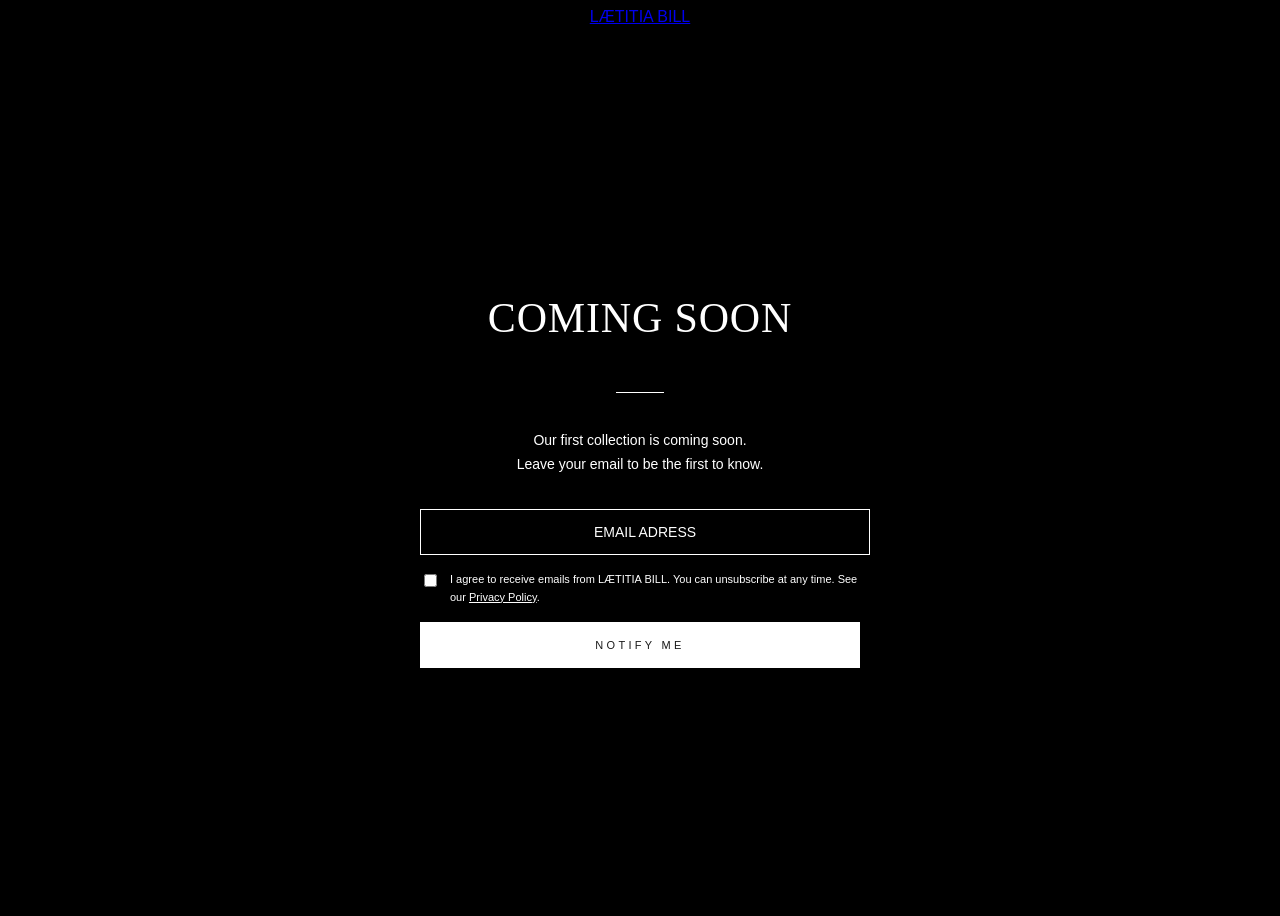
==== coming-soon.html @ dc883d14 "Add files via upload" ====
<!DOCTYPE html>
<html lang="en">
<head>
    <meta charset="UTF-8">
    <meta name="viewport" content="width=device-width, initial-scale=1.0">
    <title>LÆTITIA BILL | Coming Soon</title>
    <meta name="description" content="LÆTITIA BILL Collection 01. Luxury, made gentle. Join the list to be the first to know.">
    <link rel="preconnect" href="https://fonts.googleapis.com">
    <link rel="preconnect" href="https://fonts.gstatic.com" crossorigin>
    <link rel="stylesheet" href="style.css">
    <script src="cart-count.js" defer></script>
    <style>
        body {
            min-height: 100vh;
            display: flex;
            flex-direction: column;
            align-items: center;
            position: relative;
            isolation: isolate;
            background: #000;
            color: #fff;
            font-family: "Montserrat", Arial, Helvetica, sans-serif;
            font-weight: 300;
            text-align: center;
            padding: 0;
        }

        body::before {
            content: "";
            position: fixed;
            inset: -3px;
            z-index: -1;
            background: linear-gradient(rgba(0, 0, 0, 0.32), rgba(0, 0, 0, 0.32)), url("Coming_Soon_P.jpg") center / cover no-repeat;
            filter: blur(2px);
        }

        .site-header {
            background: transparent;
            backdrop-filter: none;
            border-bottom: none;
        }

        main {
            flex: 1;
            display: flex;
            flex-direction: column;
            justify-content: center;
            max-width: 440px;
            width: 100%;
            padding: 48px 24px;
        }

        h1 {
            font-family: "Bodoni Moda", Georgia, "Times New Roman", serif;
            font-size: clamp(26px, 6vw, 42px);
            font-weight: 400;
            letter-spacing: 0.02em;
            line-height: 1.15;
            white-space: nowrap;
        }

        h1.success-heading {
            font-family: "Bodoni Moda", Georgia, "Times New Roman", serif;
            font-weight: 300;
            letter-spacing: 0.12em;
        }

        .divider {
            width: 48px;
            height: 1px;
            margin: 22px auto;
            background: #fff;
        }

        .lead {
            font-size: 14px;
            line-height: 1.7;
            margin-bottom: 32px;
        }

        .success-message {
            margin-top: 22px;
            font-size: 14px;
            line-height: 1.7;
        }

        .back-link {
            display: inline-flex;
            align-items: center;
            gap: 9px;
            align-self: center;
            margin-top: 30px;
            color: inherit;
            font-size: 10px;
            letter-spacing: 0.2em;
            text-decoration: none;
        }

        .back-link span {
            font-size: 16px;
            line-height: 1;
            transition: transform 0.2s ease;
        }

        .back-link:hover span,
        .back-link:focus-visible span { transform: translateX(-3px); }
        .success-message[hidden],
        .back-link[hidden] { display: none; }

        @keyframes success-fade-in {
            from { opacity: 0; transform: translateY(8px); }
            to { opacity: 1; transform: translateY(0); }
        }

        main.success-state > h1,
        main.success-state > .divider,
        main.success-state > .success-message,
        main.success-state > .back-link {
            animation: success-fade-in 700ms ease-out both;
        }

        main.success-state > .divider { animation-delay: 100ms; }
        main.success-state > .success-message { animation-delay: 200ms; }
        main.success-state > .back-link { animation-delay: 300ms; }

        main.returning-state > h1,
        main.returning-state > .divider,
        main.returning-state > .lead,
        main.returning-state > form {
            animation: success-fade-in 700ms ease-out both;
        }

        main.returning-state > .divider { animation-delay: 100ms; }
        main.returning-state > .lead { animation-delay: 200ms; }
        main.returning-state > form { animation-delay: 300ms; }

        @media (prefers-reduced-motion: reduce) {
            main.success-state > h1,
            main.success-state > .divider,
            main.success-state > .success-message,
            main.success-state > .back-link,
            main.returning-state > h1,
            main.returning-state > .divider,
            main.returning-state > .lead,
            main.returning-state > form {
                animation: none;
            }
        }

        form { display: flex; flex-direction: column; gap: 16px; }
        form[hidden] { display: none; }

        .field-error {
            color: #c084ff;
            font-size: 12px;
            line-height: 1.5;
            text-align: left;
        }

        .field-error[hidden] { display: none; }

        input[type="email"] {
            width: 100%;
            padding: 14px 4px;
            border: 1px solid #fff;
            background: transparent;
            color: #fff;
            font: inherit;
            font-size: 14px;
            text-align: center;
            outline: none;
        }

        input[type="email"]::placeholder { color: #fff; opacity: 1; }
        input[type="email"]:focus-visible { border-width: 2px; }
        input[aria-invalid="true"] { border-color: #a855f7; }

        button {
            padding: 16px;
            border: 1px solid #fff;
            background: #fff;
            color: #1a1a1a;
            font: inherit;
            font-size: 11px;
            letter-spacing: 0.3em;
            cursor: pointer;
            transition: opacity 0.3s;
        }

        button:hover, button:focus-visible { opacity: 0.82; }

        .consent {
            display: flex;
            gap: 10px;
            align-items: flex-start;
            font-size: 11px;
            line-height: 1.6;
            text-align: left;
        }

        .consent input { margin-top: 3px; }
        .consent a { color: inherit; }

        @media (max-width: 700px) {
            main { padding: 36px 24px; }
        }
    </style>
</head>

<body>

    <header class="header site-header">
        <a href="index.html" class="logo">LÆTITIA BILL</a>
    </header>

    <main>
        <h1>COMING SOON</h1>
        <div class="divider" aria-hidden="true"></div>
        <p class="lead">Our first collection is coming soon.<br>Leave your email to be the first to know.</p>
        <p class="success-message" role="status" aria-live="polite" hidden>You're on the list. We'll be in touch as soon as our debut collection launches.</p>
        <a class="back-link" href="#email-input" hidden><span aria-hidden="true">←</span> BACK</a>

        <form action="HIER-MAILERLITE-URL" method="post" novalidate>
            <input id="email-input" type="email" name="fields[email]" placeholder="EMAIL ADRESS" aria-label="Email address" aria-describedby="email-error" required>
            <p class="field-error" id="email-error" role="alert" hidden></p>

            <label class="consent">
                <input type="checkbox" aria-describedby="consent-error" required>
                <span>I agree to receive emails from LÆTITIA BILL. You can unsubscribe at any time. See our <a href="legal.html#privacy">Privacy Policy</a>.</span>
            </label>
            <p class="field-error" id="consent-error" role="alert" hidden></p>

            <button type="submit">NOTIFY ME</button>
        </form>
    </main>

    <script>
        const subscribeForm = document.querySelector("form");
        const heading = document.querySelector("main h1");
        const lead = document.querySelector(".lead");
        const successMessage = document.querySelector(".success-message");
        const backLink = document.querySelector(".back-link");
        const emailInput = subscribeForm.querySelector('input[type="email"]');
        const consentInput = subscribeForm.querySelector('input[type="checkbox"]');
        const emailError = document.querySelector("#email-error");
        const consentError = document.querySelector("#consent-error");
        const main = subscribeForm.closest("main");

        const clearError = (input, message) => {
            input.removeAttribute("aria-invalid");
            message.hidden = true;
            message.textContent = "";
        };

        emailInput.addEventListener("input", () => clearError(emailInput, emailError));
        consentInput.addEventListener("change", () => clearError(consentInput, consentError));

        backLink.addEventListener("click", (event) => {
            event.preventDefault();
            main.classList.remove("success-state");
            heading.textContent = "COMING SOON";
            heading.classList.remove("success-heading");
            lead.hidden = false;
            successMessage.hidden = true;
            backLink.hidden = true;
            subscribeForm.hidden = false;
            emailInput.value = "";
            consentInput.checked = false;
            clearError(emailInput, emailError);
            clearError(consentInput, consentError);
            if (!window.matchMedia("(prefers-reduced-motion: reduce)").matches) {
                main.classList.add("returning-state");
                subscribeForm.addEventListener("animationend", (event) => {
                    if (event.animationName === "success-fade-in") {
                        main.classList.remove("returning-state");
                    }
                }, { once: true });
            }
            emailInput.focus();
        });

        subscribeForm.addEventListener("submit", (event) => {
            event.preventDefault();
            const emailIsValid = emailInput.validity.valid;
            const consentIsChecked = consentInput.checked;

            clearError(emailInput, emailError);
            clearError(consentInput, consentError);

            if (!emailIsValid) {
                emailInput.setAttribute("aria-invalid", "true");
                emailError.textContent = emailInput.validity.valueMissing
                    ? "Please enter your email address."
                    : "Please enter a valid email address.";
                emailError.hidden = false;
            }

            if (!consentIsChecked) {
                consentInput.setAttribute("aria-invalid", "true");
                consentError.textContent = "Please agree to receive emails to continue.";
                consentError.hidden = false;
            }

            if (!emailIsValid || !consentIsChecked) {
                (emailIsValid ? consentInput : emailInput).focus();
                return;
            }

            subscribeForm.hidden = true;
            main.classList.add("success-state");
            heading.textContent = "THANK YOU";
            heading.classList.add("success-heading");
            lead.hidden = true;
            successMessage.hidden = false;
            backLink.hidden = false;
        });
    </script>

</body>
</html>
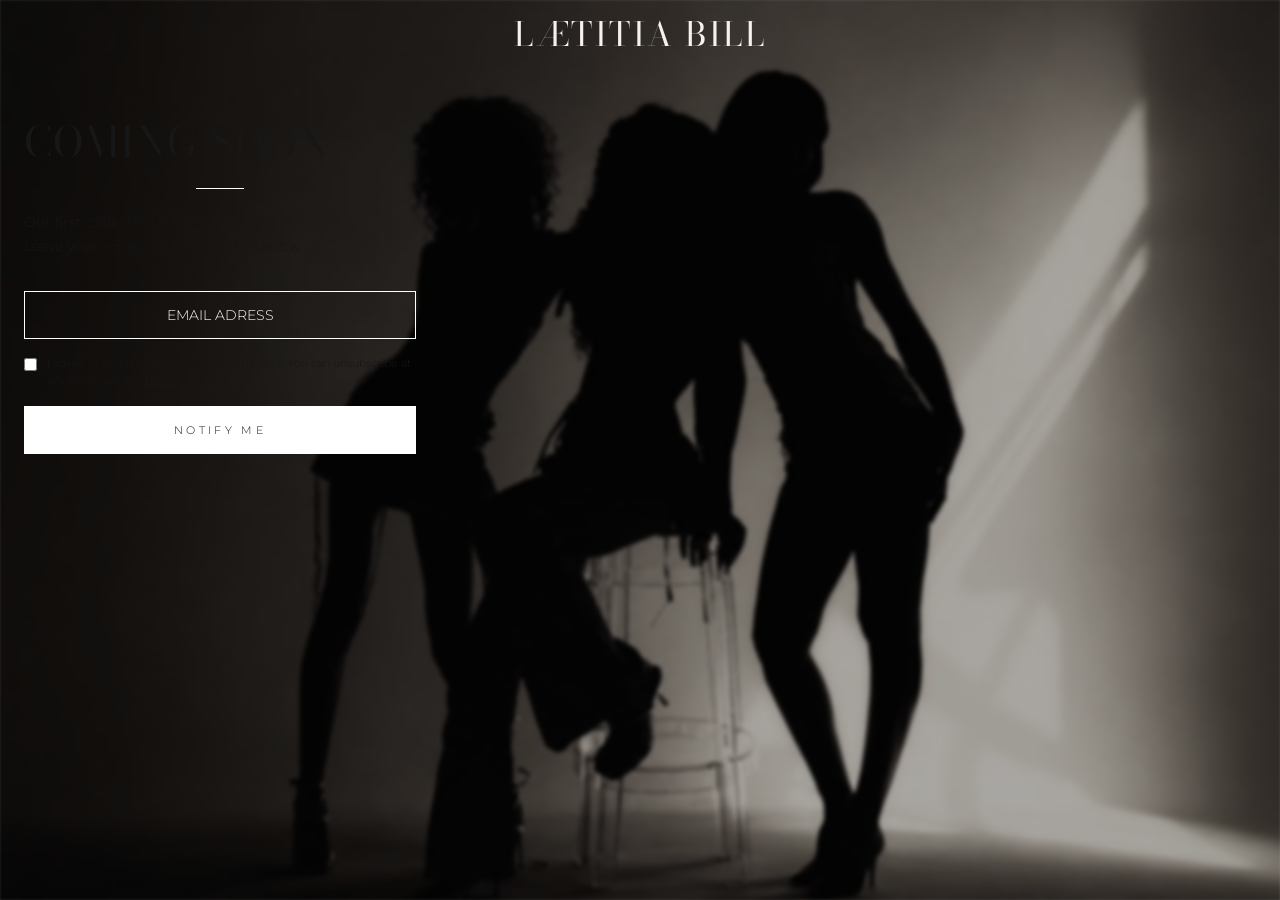
==== commit 2a4b9cae: "Update coming-soon.html with new script and styles (KLAVIYO)" ====
--- a/coming-soon.html
+++ b/coming-soon.html
@@ -10,6 +10,10 @@
     <link rel="stylesheet" href="style.css">
     <script src="cart-count.js" defer></script>
     <style>
+        <script async type='text/javascript' src='https://static.klaviyo.com/onsite/js/UHBxr9/klaviyo.js?company_id=UHBxr9'></script>
+<script type="text/javascript">
+//Initialize Klaviyo object on page load
+!function(){if(!window.klaviyo){window._klOnsite=window._klOnsite||[];try{window.klaviyo=new Proxy({},{get:function(n,i){return"push"===i?function(){var n;(n=window._klOnsite).push.apply(n,arguments)}:function(){for(var n=arguments.length,o=new Array(n),w=0;w<n;w++)o[w]=arguments[w];var t="function"==typeof o[o.length-1]?o.pop():void 0,e=new Promise((function(n){window._klOnsite.push([i].concat(o,[function(i){t&&t(i),n(i)}]))}));return e}}})}catch(n){window.klaviyo=window.klaviyo||[],window.klaviyo.push=function(){var n;(n=window._klOnsite).push.apply(n,arguments)}}}}(); </script>
         body {
             min-height: 100vh;
             display: flex;
--- a/style.css
+++ b/style.css
@@ -0,0 +1,5850 @@
+@import url('https://fonts.googleapis.com/css2?family=Bodoni+Moda:opsz,wght@6..96,400;6..96,500;6..96,600;6..96,700&family=Cormorant+Garamond:wght@400;500;600;700&family=Montserrat:wght@300;400;500;600;700&display=swap');
+
+/* =========================
+   LÆTITIA BILL
+   MAIN STYLES
+========================= */
+
+* {
+    margin: 0;
+    padding: 0;
+    box-sizing: border-box;
+}
+
+html {
+    scroll-behavior: smooth;
+}
+
+@keyframes site-navigation-enter {
+    from { opacity: 0.55; }
+    to { opacity: 1; }
+}
+
+body.site-navigation-enter > main {
+    animation: site-navigation-enter 500ms ease-out both;
+}
+
+@media (prefers-reduced-motion: reduce) {
+    body.site-navigation-enter > main {
+        animation-duration: 1ms;
+    }
+}
+
+body {
+    background: #ffffff;
+    color: #171717;
+    font-family: "Montserrat", Arial, Helvetica, sans-serif;
+    font-weight: 300;
+}
+
+.cookie-consent {
+    position: fixed;
+    z-index: 100;
+    left: 50%;
+    bottom: 24px;
+    display: flex;
+    align-items: center;
+    justify-content: space-between;
+    gap: 28px;
+    width: min(620px, calc(100% - 48px));
+    padding: 20px 22px;
+    border: 1px solid rgba(255, 255, 255, 0.18);
+    background: rgba(17, 17, 17, 0.96);
+    color: #f4f1ee;
+    box-shadow: 0 18px 45px rgba(0, 0, 0, 0.22);
+    font-family: "Montserrat", Arial, sans-serif;
+    transform: translateX(-50%);
+    animation: cookie-consent-enter 360ms ease both;
+}
+
+.cookie-consent.is-closing {
+    animation: cookie-consent-leave 260ms ease both;
+}
+
+.cookie-consent-copy {
+    max-width: 355px;
+}
+
+.cookie-consent-copy p {
+    margin: 0;
+    color: #c9c4be;
+    font-size: 10px;
+    line-height: 1.6;
+}
+
+.cookie-consent-copy .cookie-consent-label {
+    margin-bottom: 7px;
+    color: #ffffff;
+    font-size: 9px;
+    letter-spacing: 2px;
+    text-transform: uppercase;
+}
+
+.cookie-consent-actions {
+    display: flex;
+    flex-shrink: 0;
+    gap: 9px;
+}
+
+.cookie-consent-button {
+    padding: 11px 13px;
+    border: 1px solid #f4f1ee;
+    background: #f4f1ee;
+    color: #171717;
+    font: 500 8px/1 "Montserrat", Arial, sans-serif;
+    letter-spacing: 1px;
+    white-space: nowrap;
+    cursor: pointer;
+}
+
+.cookie-consent-button--quiet {
+    border-color: rgba(255, 255, 255, 0.35);
+    background: transparent;
+    color: #f4f1ee;
+}
+
+.cookie-consent-button:hover,
+.cookie-consent-button:focus-visible {
+    opacity: 0.72;
+}
+
+@keyframes cookie-consent-enter {
+    from { opacity: 0; transform: translate(-50%, 16px); }
+    to { opacity: 1; transform: translate(-50%, 0); }
+}
+
+@keyframes cookie-consent-leave {
+    to { opacity: 0; transform: translate(-50%, 16px); }
+}
+
+@media (max-width: 700px) {
+    .cookie-consent {
+        align-items: stretch;
+        flex-direction: column;
+        gap: 16px;
+        width: calc(100% - 32px);
+        padding: 17px;
+    }
+
+    .cookie-consent-actions {
+        flex-wrap: wrap;
+    }
+
+    .cookie-consent-button {
+        flex: 1 1 auto;
+    }
+
+}
+
+/* =========================
+   HEADER
+========================= */
+
+.header {
+    position: fixed;
+    top: 0;
+    left: 0;
+    width: 100%;
+    z-index: 10;
+    height: 70px;
+
+    display: grid;
+    grid-template-columns: 1fr auto 1fr;
+    align-items: center;
+
+    padding: 0 5vw;
+
+    background: rgba(17, 17, 17, 0.94);
+    backdrop-filter: blur(12px);
+    border-bottom: 1px solid rgba(255, 255, 255, 0.2);
+    color: #f4f1ee;
+}
+
+.header > .logo {
+    grid-column: 2;
+    justify-self: center;
+}
+
+.header > .header-right {
+    grid-column: 3;
+    justify-self: end;
+}
+
+.header--scroll-reveal {
+    opacity: 0;
+    transform: translateY(-100%);
+    pointer-events: none;
+    transition: opacity 0.3s ease, transform 0.3s ease;
+}
+
+.header--scroll-reveal.is-visible {
+    opacity: 1;
+    transform: translateY(0);
+    pointer-events: auto;
+}
+
+.header--scroll-reveal .header-right {
+    align-items: center;
+    gap: 28px;
+}
+
+.logo {
+    font-family: "Bodoni Moda", Georgia, "Times New Roman", serif;
+    font-size: clamp(23px, 2.6vw, 34px);
+    line-height: 0.9;
+    letter-spacing: 2.5px;
+    text-decoration: none;
+    color: #f4f1ee;
+    transform: none;
+    transform-origin: center;
+}
+
+@media (min-width: 701px) and (max-width: 1100px) {
+    .logo {
+        font-size: clamp(23px, 3.2vw, 34px);
+        letter-spacing: 2px;
+    }
+
+    .logo {
+        transform: none;
+    }
+}
+
+.header-right {
+    display: flex;
+    justify-content: flex-end;
+    gap: 30px;
+}
+
+.wishlist-link {
+    display: inline-flex;
+    align-items: center;
+    gap: 5px;
+}
+
+.wishlist-link svg {
+    width: 17px;
+    height: 17px;
+    fill: none;
+    stroke: currentColor;
+    stroke-width: 1.5;
+    stroke-linecap: round;
+    stroke-linejoin: round;
+}
+
+.wishlist-count {
+    display: inline-block;
+    width: 2ch;
+    font-size: 8px;
+    letter-spacing: 0;
+    text-align: center;
+}
+
+.wishlist-link.is-added {
+    animation: bag-count-pop 420ms cubic-bezier(0.2, 0.8, 0.3, 1);
+}
+
+.bag-count {
+    display: inline-block;
+    width: 64px;
+    flex-shrink: 0;
+    text-align: right;
+    white-space: nowrap;
+}
+
+.nav-link {
+    color: inherit;
+    text-decoration: none;
+    font-size: 8px;
+    letter-spacing: 2.2px;
+    font-family: "Montserrat", Arial, Helvetica, sans-serif;
+    font-weight: 500;
+    transition: opacity 180ms ease;
+}
+
+.nav-link:hover,
+.nav-link:focus-visible {
+    opacity: 0.52;
+}
+
+.account-link {
+    display: inline-flex;
+    align-items: center;
+    justify-content: center;
+    line-height: 1;
+}
+
+.account-link svg {
+    width: 19px;
+    height: 19px;
+    stroke: currentColor;
+    fill: none;
+    stroke-width: 1.6;
+    stroke-linecap: round;
+    stroke-linejoin: round;
+}
+
+#bag {
+    position: relative;
+    display: inline-flex;
+    align-items: center;
+}
+
+.bag-confirmation {
+    position: absolute;
+    top: calc(100% + 7px);
+    right: 0;
+    color: currentColor;
+    font-size: 8px;
+    letter-spacing: 1.5px;
+    opacity: 0;
+    pointer-events: none;
+    transform: translateY(4px);
+    white-space: nowrap;
+}
+
+#bag.is-added .bag-count {
+    animation: bag-count-pop 420ms cubic-bezier(0.2, 0.8, 0.3, 1);
+}
+
+#bag.is-added .bag-confirmation {
+    animation: bag-confirmation 1.1s ease both;
+}
+
+@keyframes bag-count-pop {
+    50% {
+        scale: 1.12;
+    }
+}
+
+@keyframes bag-confirmation {
+    18%, 76% {
+        opacity: 0.75;
+        transform: translateY(0);
+    }
+}
+
+/* =========================
+   HERO
+========================= */
+
+.hero {
+    height: 100vh;
+    min-height: 700px;
+    position: relative;
+    overflow: hidden;
+}
+
+.hero-image {
+    position: absolute;
+    inset: 0;
+    display: block;
+    width: 100%;
+    height: 100%;
+    object-fit: cover;
+    object-position: center;
+    background: #000000;
+    transform: scale(1.12);
+    transform-origin: center;
+    will-change: transform;
+}
+
+.hero-editorial-image {
+    display: grid;
+    grid-template-columns: minmax(0, min(42vw, 560px)) minmax(0, 1fr);
+    align-items: center;
+    gap: clamp(36px, 8vw, 120px);
+    width: 100%;
+    min-height: min(100vh, 900px);
+    padding: clamp(36px, 6vw, 76px);
+    padding-right: 6vw;
+    background: #ffffff;
+}
+
+.hero-editorial-photo {
+    display: block;
+    width: 100%;
+    height: min(100vh, 900px);
+    min-height: 520px;
+    overflow: hidden;
+    object-fit: cover;
+    object-position: center;
+    opacity: 1;
+    transition: opacity 0.7s ease-in-out;
+}
+
+.hero-editorial-photo.is-changing {
+    opacity: 0;
+}
+
+.hero-editorial-copy {
+    display: flex;
+    flex-direction: column;
+    align-items: center;
+    max-width: 440px;
+    margin-inline: auto;
+    color: #171717;
+    text-align: center;
+}
+
+.hero-editorial-copy > p {
+    margin: 0 0 20px;
+    color: #777;
+    font-family: "Montserrat", Arial, Helvetica, sans-serif;
+    font-size: 9px;
+    letter-spacing: 2px;
+}
+
+.hero-editorial-copy h2 {
+    margin: 0;
+    font-family: "Bodoni Moda", Georgia, "Times New Roman", serif;
+    font-size: clamp(36px, 4.2vw, 62px);
+    font-weight: 400;
+    line-height: 1.02;
+}
+
+.hero-editorial-copy > span {
+    max-width: 340px;
+    margin-top: 10px;
+    color: #5e5e59;
+    font-family: "Montserrat", Arial, Helvetica, sans-serif;
+    font-size: 12px;
+    line-height: 1.8;
+}
+
+.hero-editorial-copy a {
+    display: inline-flex;
+    align-items: center;
+    gap: 18px;
+    margin-top: 34px;
+    padding-bottom: 8px;
+    border-bottom: 1px solid #171717;
+    color: #171717;
+    font-family: "Montserrat", Arial, Helvetica, sans-serif;
+    font-size: 9px;
+    letter-spacing: 1.5px;
+    text-decoration: none;
+}
+
+.hero-editorial-copy a span {
+    font-size: 15px;
+    transition: transform 0.2s ease;
+}
+
+.hero-editorial-copy a:hover span {
+    transform: translateX(4px);
+}
+
+.editorial-transition {
+    display: grid;
+    grid-template-columns: minmax(24px, 1fr) auto minmax(24px, 1fr);
+    align-items: center;
+    gap: clamp(14px, 2.5vw, 34px);
+    padding: 0 8vw 42px;
+    background: #ffffff;
+}
+
+.editorial-transition span {
+    height: 1px;
+    background: #d8d8d5;
+}
+
+.editorial-transition p {
+    margin: 0;
+    color: #777;
+    font-family: "Montserrat", Arial, Helvetica, sans-serif;
+    font-size: 8px;
+    letter-spacing: 2px;
+    white-space: nowrap;
+}
+
+.editorial-transition i {
+    padding: 0 5px;
+    color: #aaa;
+    font-style: normal;
+}
+
+.home-editorial {
+    padding: 42px 6vw 46px;
+    background: #ffffff;
+    color: #171717;
+}
+
+.home-editorial-heading,
+.home-editorial-gallery {
+    width: min(100%, 1120px);
+    margin-inline: auto;
+}
+
+.home-editorial-heading {
+    display: grid;
+    grid-template-columns: 1fr auto;
+    align-items: end;
+    column-gap: 24px;
+    margin-bottom: 20px;
+}
+
+.home-editorial-heading p {
+    grid-column: 1 / -1;
+    margin: 0 0 9px;
+    color: #777;
+    font-family: "Montserrat", Arial, Helvetica, sans-serif;
+    font-size: 8px;
+    letter-spacing: 1.8px;
+}
+
+.home-editorial-heading h2 {
+    margin: 0;
+    font-family: "Bodoni Moda", Georgia, "Times New Roman", serif;
+    font-size: clamp(24px, 2.5vw, 34px);
+    font-weight: 400;
+    line-height: 1.05;
+}
+
+.home-editorial-heading span {
+    margin-bottom: 2px;
+    color: #686868;
+    font-family: "Montserrat", Arial, Helvetica, sans-serif;
+    font-size: 10px;
+    line-height: 1.5;
+}
+
+.home-editorial-gallery {
+    display: grid;
+    grid-template-columns: 1.25fr 0.78fr 0.78fr;
+    gap: 14px;
+    align-items: center;
+}
+
+.home-editorial-image {
+    min-width: 0;
+    margin: 0;
+}
+
+.home-editorial-image img {
+    display: block;
+    width: 100%;
+    aspect-ratio: 1.5;
+    object-fit: cover;
+    background: #eeeeee;
+}
+
+.home-editorial-image figcaption {
+    padding-top: 8px;
+    color: #777;
+    font-family: "Montserrat", Arial, Helvetica, sans-serif;
+    font-size: 7px;
+    letter-spacing: 1.2px;
+}
+
+.hero-overlay {
+    position: absolute;
+    inset: 0;
+
+    display: flex;
+    flex-direction: column;
+    justify-content: center;
+    align-items: center;
+
+    text-align: center;
+    color: white;
+}
+
+.hero-overlay h1 {
+    font-family: "Bodoni Moda", Georgia, "Times New Roman", serif;
+    font-size: clamp(50px, 9vw, 140px);
+    font-weight: 400;
+    letter-spacing: 8px;
+}
+
+.hero-overlay p {
+    margin-top: 15px;
+    font-size: 12px;
+    letter-spacing: 4px;
+}
+
+.hero-button {
+    margin-top: 40px;
+    padding: 14px 24px;
+
+    border: 1px solid white;
+
+    color: white;
+    text-decoration: none;
+
+    font-size: 10px;
+    letter-spacing: 2px;
+
+    transition: background-color 0.3s ease, color 0.3s ease, scale 350ms cubic-bezier(0.2, 0.65, 0.3, 1);
+}
+
+.hero-button:hover {
+    background: white;
+    color: black;
+}
+
+/* =========================
+   COLLECTION INTRO
+========================= */
+
+.collection-intro {
+    padding: 150px 8% 100px;
+    text-align: center;
+}
+
+.small-text {
+    font-size: 10px;
+    letter-spacing: 3px;
+}
+
+.collection-intro h2 {
+    margin-top: 25px;
+
+    font-family: "Bodoni Moda", Georgia, "Times New Roman", serif;
+    font-size: clamp(45px, 7vw, 100px);
+    font-weight: 400;
+    letter-spacing: 5px;
+}
+
+.collection-description {
+    margin-top: 20px;
+    font-size: 13px;
+    letter-spacing: 2px;
+}
+
+/* =========================
+   PIECES
+========================= */
+
+.piece {
+    display: grid;
+    grid-template-columns: 60% 40%;
+    align-items: center;
+
+    min-height: 750px;
+    padding: 60px 7%;
+    gap: 7%;
+}
+
+.piece.reverse {
+    grid-template-columns: 40% 60%;
+}
+
+.piece-image {
+    width: 100%;
+    height: 700px;
+}
+
+.placeholder {
+    width: 100%;
+    height: 100%;
+
+    display: flex;
+    align-items: center;
+    justify-content: center;
+
+    background: #d7d7d4;
+
+    color: #777;
+    font-size: 11px;
+    letter-spacing: 2px;
+}
+
+.piece-info {
+    max-width: 350px;
+}
+
+.piece-info p:first-child {
+    font-size: 10px;
+    letter-spacing: 3px;
+    margin-bottom: 34px;
+}
+
+.piece-info h2 {
+    font-family: "Bodoni Moda", Georgia, "Times New Roman", serif;
+    font-size: 50px;
+    font-weight: 400;
+    margin-bottom: 25px;
+}
+
+.piece-info p {
+    font-size: 14px;
+    line-height: 1.7;
+    color: #555;
+    margin-bottom: 30px;
+}
+
+.piece-info a {
+    color: black;
+    text-decoration: none;
+
+    font-size: 10px;
+    letter-spacing: 2px;
+
+    border-bottom: 1px solid black;
+    padding-bottom: 7px;
+}
+
+/* =========================
+   MATERIAL
+========================= */
+
+.material {
+    margin-top: 120px;
+    padding: 180px 10%;
+
+    background: #deded9;
+
+    text-align: center;
+}
+
+.material h2 {
+    margin-top: 25px;
+
+    font-family: "Bodoni Moda", Georgia, "Times New Roman", serif;
+    font-size: clamp(70px, 12vw, 180px);
+    font-weight: 400;
+    letter-spacing: 8px;
+}
+
+.material p:not(.small-text) {
+    margin: 25px auto;
+    max-width: 450px;
+
+    font-size: 14px;
+    line-height: 1.8;
+}
+
+.material a {
+    color: black;
+    text-decoration: none;
+
+    font-size: 10px;
+    letter-spacing: 2px;
+}
+
+/* =========================
+   CART
+========================= */
+
+.cart-page {
+    max-width: 1200px;
+    margin: 0 auto;
+    padding: 80px 6% 110px;
+}
+
+.cart-layout {
+    display: grid;
+    grid-template-columns: minmax(0, 1fr) 320px;
+    gap: 70px;
+}
+
+.cart-item {
+    display: grid;
+    grid-template-columns: 150px minmax(0, 1fr) auto;
+    gap: 22px;
+    padding: 22px 0;
+    border-top: 1px solid #d8d5d1;
+}
+
+.cart-item img {
+    width: 150px;
+    height: 188px;
+    object-fit: cover;
+    background: #eeeeec;
+}
+
+.cart-item h2 {
+    margin: 4px 0 12px;
+    font-family: "Bodoni Moda", Georgia, serif;
+    font-size: 23px;
+    font-weight: 400;
+}
+
+.cart-product-link {
+    color: inherit;
+    text-decoration: underline;
+    text-decoration-color: transparent;
+    text-underline-offset: 5px;
+    transition: color 180ms ease, text-decoration-color 180ms ease;
+}
+
+.cart-product-link:hover,
+.cart-product-link:focus-visible {
+    color: #77716d;
+    text-decoration-color: currentColor;
+}
+
+.cart-item p {
+    margin: 0 0 22px;
+    color: #77716d;
+    font-size: 11px;
+    letter-spacing: 1px;
+}
+
+.cart-quantity {
+    display: flex;
+    align-items: center;
+    gap: 14px;
+    font-size: 11px;
+}
+
+.cart-quantity button {
+    width: 22px;
+    height: 22px;
+    border: 1px solid #d8d5d1;
+    background: transparent;
+    cursor: pointer;
+}
+
+.cart-quantity button:disabled {
+    cursor: default;
+    opacity: 0.3;
+}
+
+.cart-remove {
+    margin-top: 18px;
+    padding: 0;
+    border: 0;
+    color: #77716d;
+    background: transparent;
+    font-family: inherit;
+    font-size: 8px;
+    letter-spacing: 1.5px;
+    text-decoration: underline;
+    text-decoration-color: rgba(119, 113, 109, 0.45);
+    text-underline-offset: 4px;
+    cursor: pointer;
+    opacity: 0.72;
+    transition: opacity 180ms ease, color 180ms ease, scale 350ms cubic-bezier(0.2, 0.65, 0.3, 1);
+}
+
+.cart-remove:hover,
+.cart-remove:focus-visible {
+    color: #171717;
+    opacity: 1;
+}
+
+.cart-item-price {
+    font-size: 11px;
+    letter-spacing: 1px;
+    white-space: nowrap;
+}
+
+.cart-summary {
+    align-self: start;
+    border-top: 1px solid #171717;
+    padding-top: 20px;
+}
+
+.cart-summary[hidden] {
+    display: none;
+}
+
+.cart-row {
+    display: flex;
+    justify-content: space-between;
+    gap: 20px;
+    margin: 15px 0;
+    font-size: 9px;
+    letter-spacing: 1.5px;
+}
+
+.cart-total {
+    margin-top: 25px;
+    padding-top: 18px;
+    border-top: 1px solid #d8d5d1;
+    font-size: 12px;
+}
+
+.cart-checkout {
+    display: block;
+    width: 100%;
+    margin-top: 20px;
+    padding: 17px 14px;
+    border: 1px solid #171717;
+    background: #171717;
+    color: #ffffff;
+    font-family: inherit;
+    font-size: 9px;
+    letter-spacing: 1.5px;
+    cursor: pointer;
+    text-align: center;
+    text-decoration: none;
+}
+
+.cart-continue {
+    display: block;
+    margin-top: 22px;
+    color: #171717;
+    font-size: 8px;
+    letter-spacing: 1.5px;
+    text-align: center;
+    text-decoration: underline;
+}
+
+.cart-empty {
+    padding: 40px 0;
+    color: #77716d;
+    font-family: "Cormorant Garamond", Georgia, serif;
+    font-size: 22px;
+    font-style: italic;
+}
+
+.cart-empty .cart-continue {
+    width: fit-content;
+    margin: 22px 0 0;
+    font-family: "Montserrat", Arial, sans-serif;
+    font-style: normal;
+}
+
+@media (max-width: 800px) {
+    .cart-page {
+        padding: 49px 20px 80px;
+    }
+
+    .cart-layout {
+        grid-template-columns: 1fr;
+        gap: 45px;
+    }
+
+    .cart-item {
+        grid-template-columns: 82px minmax(0, 1fr) auto;
+        gap: 12px;
+    }
+
+    .cart-item img {
+        width: 82px;
+        height: 106px;
+    }
+
+    .cart-item h2 {
+        font-size: 18px;
+    }
+}
+
+/* =========================
+   FOOTER
+========================= */
+
+.footer {
+    background: #111;
+    color: white;
+    box-shadow: 0 100vh 0 100vh #111;
+
+    padding: 80px 6% 35px;
+
+    display: grid;
+    grid-template-columns: 2fr 1fr 1fr 1.5fr 1fr;
+    gap: 40px;
+}
+
+.footer-brand h2 {
+    font-family: "Bodoni Moda", Georgia, "Times New Roman", serif;
+    font-weight: 400;
+    letter-spacing: 4px;
+}
+
+.footer-brand p {
+    margin-top: 25px;
+    color: #888;
+    font-size: 10px;
+}
+
+.footer-column {
+    display: flex;
+    flex-direction: column;
+    gap: 12px;
+}
+
+.footer-column h3 {
+    margin-bottom: 8px;
+
+    font-size: 9px;
+    letter-spacing: 2px;
+    color: #888;
+}
+
+.footer-column a,
+.footer-legal a {
+    color: white;
+    text-decoration: none;
+
+    font-size: 11px;
+}
+
+.footer-column a:hover,
+.footer-legal a:hover {
+    opacity: 0.5;
+}
+
+.footer-legal {
+    grid-column: 1 / -1;
+
+    border-top: 1px solid #333;
+
+    padding-top: 25px;
+
+    display: flex;
+    gap: 25px;
+}
+
+.footer::after {
+    grid-column: 1 / -1;
+    display: block;
+    margin: 45px -6% 0;
+    padding-bottom: 35px;
+    color: #ffffff;
+    content: "LAEBILL";
+    font-family: "Bodoni Moda", Georgia, "Times New Roman", serif;
+    font-size: clamp(76px, 16vw, 230px);
+    font-weight: 400;
+    letter-spacing: 0.04em;
+    line-height: 0.72;
+    text-align: center;
+    white-space: nowrap;
+    background: #111;
+}
+
+/* =========================
+   MOBILE
+========================= */
+
+@media (max-width: 700px) {
+
+    .header {
+        height: 48px;
+        padding: 0 20px;
+        grid-template-columns: 1fr 1fr;
+    }
+
+    .header > .logo {
+        grid-column: 1;
+    }
+
+    .header > .header-right {
+        grid-column: 2;
+    }
+
+    .header > .nav-link {
+        display: none;
+    }
+
+    .logo {
+        font-size: 18px;
+        letter-spacing: 3px;
+    }
+
+    .header-right {
+        gap: 15px;
+    }
+
+    .hero {
+        min-height: 650px;
+    }
+
+    .hero-overlay h1 {
+        font-size: 48px;
+        letter-spacing: 4px;
+    }
+
+    .collection-intro {
+        padding: 100px 20px 60px;
+    }
+
+    .piece,
+    .piece.reverse {
+        grid-template-columns: 1fr;
+        padding: 40px 20px;
+        gap: 40px;
+    }
+
+    .piece.reverse .piece-info {
+        order: 1;
+    }
+
+    .piece.reverse .piece-image {
+        order: 2;
+    }
+
+    .piece-image {
+        height: 500px;
+    }
+
+    .piece-info h2 {
+        font-size: 40px;
+    }
+
+    .material {
+        padding: 100px 20px;
+    }
+
+    .footer {
+        grid-template-columns: 1fr 1fr;
+        padding: 60px 25px 30px;
+    }
+
+    .footer-brand {
+        grid-column: 1 / -1;
+    }
+}
+
+/* =========================
+   EDITORIAL HOMEPAGE
+========================= */
+
+.editorial-intro {
+    padding: clamp(80px, 11vw, 140px) 20px 42px;
+    text-align: center;
+}
+
+.editorial-intro .small-text {
+    color: #696963;
+}
+
+.editorial-intro h2 {
+    margin-top: 18px;
+    font-family: "Bodoni Moda", Georgia, "Times New Roman", serif;
+    font-size: clamp(40px, 6vw, 88px);
+    font-weight: 400;
+    line-height: 0.95;
+}
+
+.editorial-intro p:last-child {
+    margin-top: 16px;
+    color: #5e5e59;
+    font-size: 12px;
+    letter-spacing: 1px;
+}
+
+.editorial-grid {
+    display: grid;
+    grid-template-columns: repeat(2, minmax(0, 1fr));
+    gap: clamp(16px, 2.4vw, 32px);
+    padding: 0 8% 44px;
+}
+
+.editorial-slot {
+    min-height: clamp(300px, 43vw, 620px);
+    display: flex;
+    align-items: center;
+    justify-content: center;
+    background: #d9d7d2;
+    border: 1px solid rgba(23, 23, 23, 0.06);
+    color: #71706b;
+    letter-spacing: 2px;
+    font-size: 11px;
+    text-transform: uppercase;
+}
+
+.editorial-slot-large {
+    min-height: clamp(330px, 46vw, 650px);
+}
+
+.editorial-feature {
+    position: relative;
+    margin-top: 0;
+    min-height: clamp(420px, 60vw, 820px);
+    background: #dfe0db;
+    overflow: hidden;
+    color: white;
+}
+
+.editorial-feature-placeholder {
+    position: absolute;
+    inset: 0;
+    overflow: hidden;
+    background: linear-gradient(rgba(0, 0, 0, 0.18), rgba(0, 0, 0, 0.18));
+}
+
+.editorial-feature-videos {
+    display: grid;
+    grid-template-columns: repeat(2, minmax(0, 1fr));
+    gap: 0;
+    width: 100%;
+    height: 100%;
+    background: #000000;
+}
+
+.editorial-feature-videos video {
+    display: block;
+    width: 100%;
+    height: 100%;
+    min-width: 0;
+    object-fit: cover;
+    background: #000000;
+}
+
+.editorial-feature-copy {
+    position: relative;
+    z-index: 1;
+    display: flex;
+    flex-direction: column;
+    justify-content: flex-end;
+    min-height: clamp(420px, 60vw, 820px);
+    padding: clamp(32px, 6vw, 90px);
+}
+
+.editorial-feature-copy .small-text {
+    font-size: 9px;
+    letter-spacing: 2px;
+}
+
+.editorial-feature-copy h2 {
+    margin-top: 16px;
+    font-family: "Bodoni Moda", Georgia, "Times New Roman", serif;
+    font-size: clamp(56px, 9vw, 130px);
+    font-weight: 400;
+    line-height: 0.9;
+}
+
+@media (max-width: 700px) {
+    .editorial-intro {
+        padding: 100px 20px 52px;
+    }
+
+    .editorial-intro h2 {
+        font-size: clamp(42px, 12vw, 68px);
+    }
+
+    .editorial-grid {
+        grid-template-columns: 1fr;
+        gap: 18px;
+        padding: 0 20px 28px;
+    }
+
+    .home-editorial {
+        padding: 30px 16px 32px;
+    }
+
+    .home-editorial-heading {
+        display: block;
+        margin-bottom: 15px;
+    }
+
+    .home-editorial-heading p {
+        margin-bottom: 8px;
+    }
+
+    .home-editorial-heading h2 {
+        font-size: 23px;
+    }
+
+    .home-editorial-heading span {
+        display: block;
+        margin-top: 7px;
+    }
+
+    .home-editorial-gallery {
+        grid-template-columns: 1.1fr 1fr;
+        gap: 9px;
+    }
+
+    .home-editorial-image--lead {
+        grid-row: span 2;
+    }
+
+    .home-editorial-image img {
+        aspect-ratio: 0.82;
+    }
+
+    .home-editorial-image figcaption {
+        font-size: 6px;
+        letter-spacing: 0.5px;
+    }
+
+    .hero-video-strip video {
+        aspect-ratio: 0.72;
+    }
+
+    .editorial-slot,
+    .editorial-slot-large {
+        min-height: 230px;
+    }
+
+    .editorial-feature {
+        margin-top: 0;
+        min-height: 440px;
+    }
+
+    .hero-editorial-image {
+        grid-template-columns: 1fr;
+        gap: 28px;
+        min-height: 0;
+        padding: 34px 20px 42px;
+    }
+
+    .hero-editorial-photo {
+        width: min(100%, 430px);
+        height: 72vh;
+        min-height: 420px;
+    }
+
+    .hero-editorial-copy {
+        align-items: flex-start;
+        max-width: 430px;
+        padding: 0 4px;
+        text-align: left;
+    }
+
+    .hero-editorial-copy h2 {
+        font-size: clamp(34px, 10vw, 46px);
+    }
+
+    .editorial-transition {
+        grid-template-columns: minmax(12px, 1fr) auto minmax(12px, 1fr);
+        gap: 10px;
+        padding: 0 20px 30px;
+    }
+
+    .editorial-transition p {
+        font-size: 7px;
+        letter-spacing: 1.2px;
+    }
+
+    .editorial-feature-copy {
+        min-height: 440px;
+        padding: 26px 20px 40px;
+    }
+
+    .editorial-feature-copy h2 {
+        font-size: clamp(46px, 15vw, 72px);
+    }
+}
+/* =========================
+   ABOUT PAGE
+========================= */
+
+.about-header {
+    position: sticky;
+    top: 0;
+    left: 0;
+    width: 100%;
+    z-index: 20;
+    height: 70px;
+    padding: 0 5vw;
+    background: rgba(17, 17, 17, 0.94);
+    backdrop-filter: blur(12px);
+    border-bottom: 1px solid rgba(255, 255, 255, 0.2);
+    color: #f4f1ee;
+    display: grid;
+    grid-template-columns: 1fr auto 1fr;
+    align-items: center;
+}
+
+.about-header .nav-link,
+.about-header .header-right {
+    color: #f4f1ee;
+}
+
+.about-header .logo {
+    justify-self: center;
+    text-align: center;
+    color: #f4f1ee;
+}
+
+.about-header .header-right {
+    justify-self: end;
+    display: flex;
+    align-items: center;
+    gap: 28px;
+}
+
+.about-grid {
+    max-width: 1380px;
+    margin: 0 auto;
+    padding: 100px 6% 140px;
+    display: grid;
+    grid-template-columns: 1.05fr 0.95fr;
+    gap: 64px 7%;
+    align-items: start;
+}
+
+.about-page {
+    background: #ffffff;
+}
+
+.about-intro {
+    width: 100%;
+    padding: 80px 6% 90px;
+}
+
+.about-eyebrow,
+.about-story-index {
+    color: #77716d;
+    font-family: "Montserrat", Arial, sans-serif;
+    font-size: 9px;
+    letter-spacing: 2.5px;
+    text-transform: uppercase;
+}
+
+.about-intro h1 {
+    margin: 0 0 20px;
+    font-family: "Bodoni Moda", Georgia, serif;
+    font-size: clamp(34px, 5.28vw, 82px);
+    font-weight: 400;
+    line-height: 0.86;
+    letter-spacing: 0.04em;
+}
+
+.about-intro .about-eyebrow {
+    margin: 0 0 18px;
+    font-size: 8px;
+}
+
+.about-lede {
+    max-width: 390px;
+    color: #4b4845;
+    font-family: "Montserrat", Arial, sans-serif;
+    font-size: 13px;
+    font-weight: 300;
+    line-height: 1.9;
+}
+
+.about-story {
+    display: grid;
+    grid-template-columns: minmax(0, 1fr) minmax(0, 1fr);
+    align-items: center;
+    gap: clamp(40px, 8vw, 120px);
+    width: 100%;
+    padding: 50px 6% 140px;
+}
+
+.about-story--second {
+    padding-top: 0;
+}
+
+.about-story-copy {
+    max-width: 430px;
+}
+
+.about-story-copy h2 {
+    margin: 24px 0 28px;
+    font-family: "Bodoni Moda", Georgia, serif;
+    font-size: clamp(38px, 5vw, 70px);
+    font-weight: 400;
+    line-height: 0.92;
+}
+
+.about-story-copy > p:last-child {
+    max-width: 360px;
+    color: #4b4845;
+    font-size: 12px;
+    line-height: 1.9;
+}
+
+.about-founder-image {
+    margin: 0;
+}
+
+.about-founder-image img {
+    display: block;
+    width: 100%;
+    aspect-ratio: 0.82;
+    object-fit: cover;
+    filter: grayscale(0.12) contrast(1.03);
+}
+
+.about-founder-image figcaption {
+    margin-top: 10px;
+    color: #77716d;
+    font-size: 8px;
+    letter-spacing: 1.5px;
+    text-transform: uppercase;
+}
+
+@media (max-width: 700px) {
+    .about-intro {
+        padding: 49px 20px 70px;
+    }
+
+    .about-lede {
+        font-size: 20px;
+    }
+
+    .about-story,
+    .about-story--second {
+        grid-template-columns: 1fr;
+        gap: 30px;
+        padding: 30px 20px 80px;
+    }
+
+    .about-story--second .about-founder-image {
+        order: 2;
+    }
+
+    .about-story--second .about-story-copy {
+        order: 1;
+    }
+}
+
+@media (max-width: 600px) {
+    .about-intro h1 {
+        font-size: clamp(23px, 7.3vw, 30px);
+    }
+}
+
+@media (min-width: 601px) and (max-width: 700px) {
+    .about-intro {
+        padding-top: 49px;
+    }
+
+    .material-page .material-hero {
+        padding-top: 49px;
+    }
+}
+
+/* TEXTFELDER */
+
+.about-text {
+    display: flex;
+    flex-direction: column;
+    justify-content: center;
+    padding: 72px 18px 72px 0;
+    max-width: 560px;
+    background: rgba(255, 255, 255, 0.18);
+}
+
+.about-text:nth-of-type(2) {
+    padding-top: 0;
+    padding-bottom: 0;
+}
+
+.about-text span {
+    font-size: 9px;
+    letter-spacing: 2.5px;
+    color: #7c7c78;
+    margin-bottom: 30px;
+    text-transform: uppercase;
+}
+
+.about-text small {
+    font-size: 9px;
+    letter-spacing: 4px;
+    margin-bottom: 18px;
+    color: #5f5d59;
+    text-transform: uppercase;
+}
+
+.about-text h1 {
+    font-family: "Bodoni Moda", Georgia, "Times New Roman", serif;
+    font-size: clamp(54px, 5vw, 90px);
+    font-weight: 400;
+    line-height: 0.9;
+    letter-spacing: 0.06em;
+    margin-bottom: 32px;
+    color: #1a1a1a;
+    text-transform: uppercase;
+}
+
+.about-text p {
+    max-width: 440px;
+    font-size: 13px;
+    line-height: 1.9;
+    letter-spacing: 0.2px;
+    margin-bottom: 22px;
+    color: #3d3b39;
+    font-family: "Montserrat", Arial, Helvetica, sans-serif;
+    font-weight: 300;
+}
+
+/* BILDER */
+
+.about-image {
+    width: 100%;
+    height: 720px;
+    overflow: hidden;
+    background: #d0d0ce;
+    box-shadow: 0 18px 30px rgba(20, 20, 20, 0.05);
+}
+
+.about-image img {
+    width: 100%;
+    height: 100%;
+    object-fit: cover;
+    display: block;
+    filter: contrast(1.04) saturate(0.92);
+    transition: transform 0.8s ease;
+}
+
+.about-image:hover img {
+    transform: scale(1.02);
+}
+
+/* ZWEITES BILD */
+
+.about-image:nth-of-type(2) {
+    margin-top: 90px;
+}
+
+/* =========================
+   ABOUT MOBILE
+========================= */
+
+.account-page {
+    max-width: 1200px;
+    margin: 0 auto;
+    padding: 80px 6% 110px;
+    text-align: center;
+}
+
+.account-page .eyebrow {
+    font-size: 10px;
+    letter-spacing: 3px;
+    color: #6f6e6b;
+    text-transform: uppercase;
+    margin-bottom: 24px;
+}
+
+.account-page h1 {
+    font-family: "Bodoni Moda", Georgia, "Times New Roman", serif;
+    font-size: clamp(52px, 7vw, 102px);
+    font-weight: 400;
+    line-height: 0.98;
+    letter-spacing: 0.06em;
+    text-transform: uppercase;
+    margin-bottom: 48px;
+    color: #1a1a1a;
+}
+
+.account-box {
+    display: grid;
+    grid-template-columns: repeat(2, minmax(260px, 1fr));
+    gap: 30px;
+    max-width: 980px;
+    margin: 0 auto;
+    padding: 0;
+}
+
+.account-section {
+    background: #f0f0f0;
+    border: 1px solid rgba(23, 23, 23, 0.08);
+    padding: 42px 36px 38px;
+    text-align: left;
+    display: flex;
+    flex-direction: column;
+}
+
+.account-section h2 {
+    font-family: "Bodoni Moda", Georgia, "Times New Roman", serif;
+    font-size: clamp(30px, 3vw, 44px);
+    font-weight: 400;
+    letter-spacing: 0.06em;
+    text-transform: uppercase;
+    margin-bottom: 28px;
+    color: #1a1a1a;
+}
+
+.account-section label {
+    display: block;
+    font-size: 9px;
+    letter-spacing: 2.5px;
+    color: #66615d;
+    text-transform: uppercase;
+    margin-bottom: 10px;
+}
+
+.account-section input {
+    width: 100%;
+    margin-bottom: 22px;
+    border: 1px solid rgba(23, 23, 23, 0.18);
+    background: rgba(255, 255, 255, 0.7);
+    padding: 14px 14px;
+    font-family: "Montserrat", Arial, Helvetica, sans-serif;
+    font-size: 13px;
+    color: #171717;
+}
+
+.account-section .password-field {
+    margin-bottom: 22px;
+}
+
+.account-section .password-field input {
+    margin-bottom: 0;
+}
+
+.account-section button {
+    width: fit-content;
+    min-width: 170px;
+    margin-top: 8px;
+    margin-bottom: 20px;
+    padding: 14px 22px;
+    border: 1px solid #171717;
+    background: transparent;
+    color: #171717;
+    font-family: "Montserrat", Arial, Helvetica, sans-serif;
+    font-size: 10px;
+    letter-spacing: 2px;
+    text-transform: uppercase;
+    cursor: pointer;
+    transition: 0.25s ease;
+}
+
+.account-section button:hover {
+    background: #171717;
+    color: #ffffff;
+}
+
+.account-section p {
+    font-size: 13px;
+    line-height: 1.9;
+    color: #3e3b38;
+    margin-bottom: 26px;
+    max-width: 330px;
+}
+
+.account-section a {
+    color: #171717;
+    text-decoration: none;
+    font-size: 9px;
+    letter-spacing: 2px;
+    text-transform: uppercase;
+    margin-top: 8px;
+}
+
+.account-section .forgot-password-link {
+    color: #77716d;
+    text-decoration: underline;
+    text-decoration-color: rgba(119, 113, 109, 0.45);
+    text-underline-offset: 4px;
+    transition: color 180ms ease, text-decoration-color 180ms ease;
+}
+
+.account-section .forgot-password-link:hover,
+.account-section .forgot-password-link:focus-visible {
+    color: #171717;
+    text-decoration-color: currentColor;
+}
+
+.account-box[hidden] {
+    display: none;
+}
+
+.account-dashboard[hidden] {
+    display: none;
+}
+
+.account-dashboard {
+    max-width: 980px;
+    margin: 0 auto;
+    text-align: left;
+}
+
+.account-dashboard-heading {
+    display: flex;
+    align-items: end;
+    justify-content: space-between;
+    gap: 24px;
+    margin-bottom: 48px;
+    padding-bottom: 20px;
+    border-bottom: 1px solid #d8d8d8;
+}
+
+.account-dashboard-heading .eyebrow {
+    margin-bottom: 18px;
+    text-align: left;
+}
+
+.account-dashboard-heading h1 {
+    margin: 0;
+    color: #1a1a1a;
+    font: 400 clamp(38px, 6vw, 72px)/0.98 "Bodoni Moda", Georgia, serif;
+    letter-spacing: 0.04em;
+}
+
+.account-logout {
+    margin-bottom: 8px;
+    padding: 12px 16px;
+    border: 1px solid #171717;
+    background: transparent;
+    color: #171717;
+    font: 500 9px "Montserrat", Arial, sans-serif;
+    letter-spacing: 1.5px;
+    cursor: pointer;
+}
+
+.account-logout:hover,
+.account-logout:focus-visible {
+    background: #171717;
+    color: #ffffff;
+}
+
+.account-dashboard-grid {
+    display: grid;
+    grid-template-columns: repeat(2, minmax(0, 1fr));
+    gap: 42px 48px;
+}
+
+.account-dashboard-section {
+    min-width: 0;
+    padding-top: 18px;
+    border-top: 1px solid #d8d8d8;
+    text-align: left;
+}
+
+.account-dashboard-index {
+    margin: 0 0 13px;
+    color: #77716d;
+    font-size: 8px;
+    letter-spacing: 1.8px;
+}
+
+.account-dashboard-section h3 {
+    margin: 0 0 20px;
+    color: #171717;
+    font: 400 25px/1.1 "Bodoni Moda", Georgia, serif;
+}
+
+.account-dashboard-section dl,
+.account-dashboard-section address {
+    margin: 0;
+    color: #4b4845;
+    font-size: 11px;
+    font-style: normal;
+    line-height: 1.9;
+}
+
+.account-dashboard-section dl > div {
+    display: grid;
+    grid-template-columns: minmax(120px, 160px) minmax(0, 1fr);
+    gap: 12px;
+    margin-bottom: 8px;
+}
+
+.account-dashboard-section dt {
+    color: #77716d;
+    font-size: 8px;
+    letter-spacing: 1.2px;
+}
+
+.account-dashboard-section dd {
+    margin: 0;
+    overflow-wrap: anywhere;
+}
+
+.account-dashboard-subheading {
+    margin: 0 0 13px;
+    color: #77716d;
+    font-size: 8px;
+    letter-spacing: 1.5px;
+}
+
+.account-dashboard-empty {
+    margin: 0 0 12px;
+    color: #77716d;
+    font-size: 11px;
+    line-height: 1.7;
+}
+
+.account-dashboard-empty[hidden] {
+    display: none;
+}
+
+.account-saved-list {
+    display: grid;
+    gap: 12px;
+    margin-bottom: 14px;
+}
+
+.account-saved-item {
+    display: grid;
+    grid-template-columns: 58px minmax(0, 1fr);
+    align-items: center;
+    gap: 14px;
+    min-width: 0;
+    padding-bottom: 12px;
+    border-bottom: 1px solid #e2e2e2;
+}
+
+.account-saved-item-image {
+    display: block;
+    width: 58px;
+    aspect-ratio: 0.82;
+    overflow: hidden;
+    background: #e7e6e3;
+}
+
+.account-saved-item-image img {
+    display: block;
+    width: 100%;
+    height: 100%;
+    object-fit: cover;
+}
+
+.account-saved-item-details {
+    display: flex;
+    flex-direction: column;
+    align-items: flex-start;
+    gap: 7px;
+    min-width: 0;
+}
+
+.account-saved-item-details > a {
+    max-width: 100%;
+    overflow-wrap: anywhere;
+    color: #171717;
+    font-size: 9px;
+    letter-spacing: 1px;
+    text-decoration: none;
+}
+
+.account-saved-item-details .account-dashboard-link {
+    font-size: 8px;
+}
+
+.account-dashboard-link {
+    display: inline-block;
+    margin-top: 5px;
+    padding: 0;
+    border: 0;
+    background: transparent;
+    color: #171717;
+    font-family: "Montserrat", Arial, sans-serif;
+    font-size: 9px;
+    letter-spacing: 1.4px;
+    text-underline-offset: 4px;
+    text-decoration: underline;
+    cursor: pointer;
+}
+
+.account-dashboard-link:hover,
+.account-dashboard-link:focus-visible {
+    opacity: 0.6;
+}
+
+.account-security-list {
+    border-top: 1px solid #e2e2e2;
+}
+
+.account-security-row {
+    display: flex;
+    align-items: center;
+    justify-content: space-between;
+    gap: 18px;
+    min-height: 48px;
+    padding: 10px 0;
+    border-bottom: 1px solid #e2e2e2;
+}
+
+.account-security-row > span {
+    color: #4b4845;
+    font-size: 9px;
+    letter-spacing: 1.2px;
+}
+
+.account-security-row .account-dashboard-link {
+    flex: 0 0 auto;
+    margin: 0;
+    text-decoration: none;
+    white-space: nowrap;
+}
+
+.account-edit-email[hidden],
+.account-edit-password[hidden],
+#password-change-status[hidden] {
+    display: none;
+}
+
+.account-edit-email {
+    margin-top: 20px;
+}
+
+.account-edit-email label {
+    display: block;
+    margin-bottom: 8px;
+    color: #77716d;
+    font-size: 8px;
+    letter-spacing: 1.2px;
+}
+
+.account-email-edit-row {
+    display: flex;
+    gap: 10px;
+}
+
+.account-email-edit-row input {
+    width: min(100%, 280px);
+    min-width: 0;
+    padding: 10px 2px;
+    border: 0;
+    border-bottom: 1px solid #bdbdbd;
+    border-radius: 0;
+    background: transparent;
+    color: #171717;
+    font: 12px "Montserrat", Arial, sans-serif;
+}
+
+.account-email-edit-row input:focus {
+    outline: none;
+    border-bottom-color: #171717;
+}
+
+.account-email-edit-row button {
+    padding: 0 12px;
+    border: 1px solid #171717;
+    background: #171717;
+    color: #ffffff;
+    font: 500 8px "Montserrat", Arial, sans-serif;
+    letter-spacing: 1px;
+    cursor: pointer;
+}
+
+.account-edit-email > p {
+    min-height: 16px;
+    margin: 8px 0 0;
+    color: #42664a;
+    font-size: 10px;
+}
+
+.account-edit-password {
+    display: grid;
+    gap: 8px;
+    max-width: 360px;
+    margin-top: 18px;
+}
+
+.account-edit-password label {
+    margin-top: 8px;
+    color: #77716d;
+    font-size: 8px;
+    letter-spacing: 1.2px;
+}
+
+.account-edit-password input {
+    width: 100%;
+    min-width: 0;
+    padding: 10px 2px;
+    border: 0;
+    border-bottom: 1px solid #bdbdbd;
+    border-radius: 0;
+    background: transparent;
+    color: #171717;
+    font: 12px "Montserrat", Arial, sans-serif;
+}
+
+.account-edit-password input:focus {
+    outline: none;
+    border-bottom-color: #171717;
+}
+
+.account-edit-password > button {
+    justify-self: start;
+    margin-top: 12px;
+    padding: 12px 16px;
+    border: 1px solid #171717;
+    background: #171717;
+    color: #ffffff;
+    font: 500 8px "Montserrat", Arial, sans-serif;
+    letter-spacing: 1px;
+    cursor: pointer;
+}
+
+.account-edit-password > button:hover,
+.account-edit-password > button:focus-visible {
+    opacity: 0.72;
+}
+
+.account-edit-password > p {
+    margin-top: 4px;
+}
+
+.edit-address-page > .eyebrow {
+    margin-bottom: 18px;
+    text-align: left;
+}
+
+.edit-address-page > h1 {
+    margin-bottom: 16px;
+    text-align: left;
+}
+
+.edit-address-intro {
+    margin: 0 0 42px;
+    color: #77716d;
+    font-size: 11px;
+    line-height: 1.7;
+}
+
+.edit-address-form {
+    max-width: 760px;
+    margin: 0 auto;
+    text-align: left;
+}
+
+.edit-address-section {
+    margin-bottom: 48px;
+    padding-top: 18px;
+    border-top: 1px solid #d8d8d8;
+}
+
+.edit-address-section h2 {
+    margin: 0 0 24px;
+    color: #171717;
+    font: 400 28px/1.1 "Bodoni Moda", Georgia, serif;
+}
+
+.edit-address-form > label:not(.checkout-check-label) {
+    display: block;
+    margin-bottom: 10px;
+    color: #555555;
+    font-size: 9px;
+    letter-spacing: 0.22em;
+}
+
+.edit-address-form input:not([type="checkbox"]) {
+    width: 100%;
+    box-sizing: border-box;
+    margin-bottom: 26px;
+    padding: 14px 2px;
+    border: 0;
+    border-bottom: 1px solid #bdbdbd;
+    border-radius: 0;
+    outline: 0;
+    background: transparent;
+    color: #171717;
+    font: 12px "Montserrat", Arial, sans-serif;
+}
+
+.edit-address-form input:not([type="checkbox"]):focus {
+    border-bottom-color: #171717;
+}
+
+.edit-address-form .checkout-row {
+    gap: 24px;
+}
+
+.edit-address-form .edit-address-same-label {
+    margin: 0 0 22px !important;
+}
+
+.edit-address-form .address-validation {
+    margin-top: -8px;
+}
+
+.edit-address-save-status {
+    min-height: 18px;
+    margin: 0 0 14px;
+    color: #42664a;
+    font-size: 10px;
+}
+
+.edit-address-actions {
+    display: flex;
+    align-items: center;
+    justify-content: flex-end;
+    gap: 20px;
+}
+
+.edit-address-cancel {
+    color: #171717;
+    font-size: 9px;
+    letter-spacing: 1.4px;
+    text-underline-offset: 4px;
+}
+
+.edit-address-actions .checkout-button {
+    width: auto;
+    min-width: 190px;
+}
+
+.edit-address-form [hidden] {
+    display: none !important;
+}
+
+.account-dashboard-orders {
+    grid-column: 1 / -1;
+}
+
+.account-orders-scroll {
+    width: 100%;
+    min-width: 0;
+    max-width: 100%;
+    overflow-x: auto;
+}
+
+.account-orders-table {
+    width: 100%;
+    min-width: 620px;
+    border-collapse: collapse;
+    text-align: left;
+}
+
+.account-orders-table th,
+.account-orders-table td {
+    padding: 14px 12px 14px 0;
+    border-bottom: 1px solid #e2e2e2;
+}
+
+.account-orders-table th {
+    color: #77716d;
+    font-size: 8px;
+    font-weight: 400;
+    letter-spacing: 1.1px;
+}
+
+.account-orders-table td {
+    color: #77716d;
+    font-size: 11px;
+}
+
+@media (max-width: 1000px) {
+    .account-dashboard-grid {
+        grid-template-columns: 1fr;
+    }
+
+    .account-dashboard-orders {
+        grid-column: auto;
+    }
+}
+
+@media (max-width: 700px) {
+
+    .about-grid {
+        grid-template-columns: 1fr;
+        padding: 100px 20px 80px;
+        gap: 45px;
+    }
+
+    .about-text {
+        padding: 20px 5px;
+    }
+
+    .about-text h1 {
+        font-size: 55px;
+        margin-bottom: 35px;
+    }
+
+    .about-text p {
+        font-size: 11px;
+        line-height: 1.8;
+    }
+
+    .about-image {
+        height: 500px;
+    }
+
+    .about-image:nth-of-type(2) {
+        margin-top: 0;
+    }
+
+    .account-page {
+        padding: 49px 20px 70px;
+    }
+
+    .account-box {
+        grid-template-columns: 1fr;
+        gap: 20px;
+    }
+
+    .account-section {
+        padding: 28px 22px 26px;
+    }
+
+    .account-dashboard-heading {
+        align-items: flex-start;
+        margin-bottom: 34px;
+    }
+
+    .account-dashboard-heading h1 {
+        font-size: clamp(30px, 9vw, 48px);
+    }
+
+    .account-dashboard-grid {
+        grid-template-columns: 1fr;
+        gap: 30px;
+    }
+
+    .account-dashboard-orders {
+        grid-column: auto;
+    }
+}
+
+/* =========================
+   CREATE ACCOUNT PAGE
+========================= */
+
+.create-account {
+    max-width: 980px;
+    margin: 0 auto;
+    padding: 80px 6% 100px;
+    text-align: center;
+}
+
+.account-eyebrow {
+    font-size: 10px;
+    letter-spacing: 3px;
+    color: #6b6a67;
+    text-transform: uppercase;
+    margin-bottom: 20px;
+}
+
+.create-account h1 {
+    font-family: "Bodoni Moda", Georgia, "Times New Roman", serif;
+    font-size: clamp(54px, 7vw, 110px);
+    font-weight: 400;
+    line-height: 0.92;
+    letter-spacing: 0.06em;
+    text-transform: uppercase;
+    color: #1a1a1a;
+    margin-bottom: 22px;
+}
+
+.account-intro {
+    max-width: 620px;
+    margin: 0 auto 42px;
+    font-size: 13px;
+    line-height: 1.9;
+    color: #3d3b39;
+    font-family: "Montserrat", Arial, Helvetica, sans-serif;
+    font-weight: 300;
+}
+
+.create-account-form {
+    width: min(100%, 760px);
+    margin: 0 auto;
+    padding: 30px 0 0;
+    text-align: left;
+}
+
+.form-section-title {
+    width: 100%;
+    margin: 36px 0 20px;
+    padding-top: 14px;
+    border-top: 1px solid rgba(23, 23, 23, 0.12);
+}
+
+.form-section-title span {
+    display: inline-block;
+    font-size: 10px;
+    letter-spacing: 2.5px;
+    color: #5d5b58;
+    text-transform: uppercase;
+}
+
+.address-optional-note {
+    margin: -8px 0 20px;
+    color: #77716d;
+    font-size: 10px;
+    line-height: 1.6;
+}
+
+.form-field {
+    margin-bottom: 20px;
+}
+
+.form-field label {
+    display: block;
+    margin-bottom: 10px;
+    font-size: 9px;
+    letter-spacing: 2.5px;
+    color: #66615d;
+    text-transform: uppercase;
+}
+
+.form-field label span {
+    font-size: 8px;
+    letter-spacing: 1.8px;
+    color: #7c7a78;
+}
+
+.form-field input,
+.form-field select {
+    width: 100%;
+    background: #f0f0f0;
+    border: 1px solid rgba(23, 23, 23, 0.08);
+    color: #171717;
+    padding: 15px 16px;
+    font-family: "Montserrat", Arial, Helvetica, sans-serif;
+    font-size: 12px;
+    font-weight: 300;
+    letter-spacing: 0.12em;
+    text-transform: uppercase;
+    transition: border-color 0.2s ease, background 0.2s ease, box-shadow 0.2s ease;
+    border-radius: 0;
+}
+
+.password-field {
+    position: relative;
+}
+
+.password-field input {
+    padding-right: 48px;
+}
+
+.password-error {
+    min-height: 14px;
+    margin: 5px 0 0;
+    color: #a33b32;
+    font-family: "Cormorant Garamond", Georgia, serif;
+    font-size: 12px;
+    font-style: italic;
+    letter-spacing: 0.4px;
+    line-height: 1.25;
+    text-align: left;
+    text-transform: none;
+    white-space: nowrap;
+}
+
+.password-toggle {
+    position: absolute;
+    right: 12px;
+    top: 50%;
+    transform: translateY(-50%);
+    width: 20px;
+    height: 20px;
+    display: flex;
+    align-items: center;
+    justify-content: center;
+    cursor: pointer;
+    padding: 0;
+    margin: 0;
+    opacity: 0.75;
+    background: transparent;
+    border: 0;
+    border-radius: 0;
+    box-shadow: none;
+    outline: none;
+    user-select: none;
+    line-height: 0;
+    appearance: none;
+    -webkit-appearance: none;
+    -moz-appearance: none;
+    font-size: 0;
+}
+
+.password-toggle:hover,
+.password-toggle:focus,
+.password-toggle:active,
+.password-toggle:focus-visible {
+    background: transparent;
+    box-shadow: none;
+    outline: none;
+    border: 0;
+}
+
+.password-toggle svg {
+    width: 18px;
+    height: 18px;
+    display: block;
+    stroke: currentColor;
+    fill: none;
+    stroke-width: 1.7;
+    stroke-linecap: round;
+    stroke-linejoin: round;
+}
+
+.password-toggle .eye-off {
+    display: none;
+}
+
+.password-toggle.is-visible .eye-open {
+    display: none;
+}
+
+.password-toggle.is-visible .eye-off {
+    display: block;
+}
+
+.form-field input:focus,
+.form-field select:focus {
+    outline: none;
+    border-color: rgba(23, 23, 23, 0.18);
+    background: #f6f6f6;
+    box-shadow: none;
+}
+
+.form-field select {
+    appearance: none;
+    -webkit-appearance: none;
+    -moz-appearance: none;
+    background-image:
+        linear-gradient(45deg, transparent 50%, #171717 50%),
+        linear-gradient(135deg, #171717 50%, transparent 50%);
+    background-position:
+        calc(100% - 18px) calc(50% - 2px),
+        calc(100% - 12px) calc(50% - 2px);
+    background-size: 6px 6px, 6px 6px;
+    background-repeat: no-repeat;
+    padding-right: 42px;
+}
+
+.form-field select option {
+    font-family: "Montserrat", Arial, Helvetica, sans-serif;
+    font-size: 12px;
+    font-weight: 300;
+    letter-spacing: 0.08em;
+    text-transform: none;
+}
+
+.create-account-form button {
+    margin-top: 18px;
+    padding: 16px 28px;
+    border: 1px solid #171717;
+    background: transparent;
+    color: #171717;
+    font-family: "Montserrat", Arial, Helvetica, sans-serif;
+    font-size: 10px;
+    letter-spacing: 2px;
+    text-transform: uppercase;
+    cursor: pointer;
+    transition: 0.25s ease;
+}
+
+.create-account-form button:hover {
+    background: #171717;
+    color: #ffffff;
+}
+
+@media (max-width: 700px) {
+    .create-account {
+        padding: 49px 20px 70px;
+    }
+
+    .create-account h1 {
+        font-size: clamp(42px, 16vw, 70px);
+    }
+
+    .account-intro {
+        font-size: 12px;
+        margin-bottom: 28px;
+    }
+
+    .create-account-form {
+        padding-top: 16px;
+    }
+}
+
+/* =========================
+   THANK YOU PAGE
+========================= */
+
+.thank-you {
+    max-width: 980px;
+    margin: 0 auto;
+    padding: 80px 6% 120px;
+    text-align: center;
+}
+
+.thank-you .account-eyebrow {
+    margin-bottom: 20px;
+}
+
+.thank-you h1 {
+    font-family: "Bodoni Moda", Georgia, "Times New Roman", serif;
+    font-size: clamp(56px, 7vw, 120px);
+    font-weight: 400;
+    line-height: 0.9;
+    letter-spacing: 0.06em;
+    text-transform: uppercase;
+    color: #1a1a1a;
+    margin-bottom: 30px;
+}
+
+.thank-you-text {
+    max-width: 620px;
+    margin: 0 auto 38px;
+    font-size: 13px;
+    line-height: 1.9;
+    color: #3d3b39;
+    font-family: "Montserrat", Arial, Helvetica, sans-serif;
+    font-weight: 300;
+}
+
+.thank-you-button {
+    display: inline-block;
+    padding: 16px 28px;
+    border: 1px solid #171717;
+    color: #171717;
+    text-decoration: none;
+    font-size: 10px;
+    letter-spacing: 2px;
+    text-transform: uppercase;
+    transition: background-color 0.25s ease, color 0.25s ease, scale 350ms cubic-bezier(0.2, 0.65, 0.3, 1);
+}
+
+.thank-you-actions {
+    display: flex;
+    justify-content: center;
+    flex-wrap: wrap;
+    gap: 12px;
+}
+
+.thank-you-button--secondary {
+    background: #171717;
+    color: #ffffff;
+}
+
+.thank-you-button:hover {
+    background: #171717;
+    color: #ffffff;
+}
+
+@media (max-width: 700px) {
+    .thank-you {
+        padding: 49px 20px 90px;
+    }
+
+    .thank-you h1 {
+        font-size: clamp(46px, 18vw, 88px);
+    }
+}
+/* =========================
+   COLLECTION PAGE
+========================= */
+
+.site-header {
+    position: sticky;
+    top: 0;
+    left: 0;
+    width: 100%;
+    z-index: 20;
+    height: 70px;
+    padding: 0 5vw;
+    background: rgba(17, 17, 17, 0.94);
+    backdrop-filter: blur(12px);
+    border-bottom: 1px solid rgba(255, 255, 255, 0.2);
+    color: #f4f1ee;
+    display: grid;
+    grid-template-columns: 1fr auto 1fr;
+    align-items: center;
+}
+
+.site-header .nav-link,
+.site-header .header-right {
+    color: #f4f1ee;
+}
+
+.site-header > .logo {
+    grid-column: 2;
+    justify-self: center;
+}
+
+.site-header .logo {
+    justify-self: center;
+    text-align: center;
+    color: #f4f1ee;
+}
+
+.site-header .header-right {
+    grid-column: 3;
+    justify-self: end;
+    display: flex;
+    align-items: center;
+    gap: 28px;
+}
+
+@media (max-width: 700px) {
+    .site-header,
+    .about-header {
+        height: 48px;
+        padding: 0 20px;
+        grid-template-columns: 1fr auto;
+    }
+
+    .site-header {
+        grid-template-columns: 1fr 1fr;
+    }
+
+    .site-header > .logo {
+        grid-column: 1;
+        justify-self: start;
+    }
+
+    .site-header > .header-right {
+        grid-column: 2;
+    }
+
+    .logo {
+        width: max-content;
+        max-width: 100%;
+        font-size: clamp(13.92px, 4.256vw, 17.04px);
+        line-height: 1;
+        letter-spacing: 1.6px;
+        white-space: nowrap;
+        transform: none;
+    }
+
+    .site-header .header-right,
+    .about-header .header-right {
+        gap: 15px;
+    }
+}
+
+.collection-intro {
+    position: relative;
+    isolation: isolate;
+    display: flex;
+    flex-direction: column;
+    align-items: center;
+    justify-content: center;
+    min-height: 0;
+    margin-bottom: 96px;
+    padding: 100px 8% 100px;
+    text-align: center;
+    overflow: hidden;
+    color: #ffffff;
+    background: #24211f;
+}
+
+.collection-intro::before {
+    position: absolute;
+    z-index: -1;
+    inset: 0;
+    content: "";
+    background: rgba(0, 0, 0, 0.4);
+}
+
+.collection-intro-image {
+    position: absolute;
+    z-index: -2;
+    inset: 0;
+    display: block;
+    width: 100%;
+    height: 100%;
+    object-fit: cover;
+    object-position: center 72%;
+    transform: translateX(1.5%) scale(1.05);
+    transform-origin: center 72%;
+}
+
+.collection-intro .eyebrow,
+.collection-intro .intro-text {
+    color: rgba(255, 255, 255, 0.9);
+}
+
+.collection-intro .eyebrow {
+    font-family: "Montserrat", sans-serif;
+    font-size: 10px;
+    font-weight: 500;
+    letter-spacing: 2.6px;
+    color: #ffffff;
+    text-shadow: 0 2px 10px rgba(0, 0, 0, 0.9);
+    margin-bottom: 25px;
+}
+
+.collection-intro h1 {
+    font-family: "Bodoni Moda", Georgia, serif;
+    font-size: clamp(55px, 8vw, 110px);
+    font-weight: 400;
+    letter-spacing: 3px;
+    line-height: 0.95;
+}
+
+.collection-intro .intro-text {
+    margin-top: 25px;
+    font-family: "Montserrat", sans-serif;
+    font-size: 13px;
+    font-weight: 400;
+    letter-spacing: 1.5px;
+    color: #ffffff;
+    text-shadow: 0 2px 10px rgba(0, 0, 0, 0.9);
+}
+
+.collection-intro {
+    margin-bottom: 0;
+}
+
+.collection-statement {
+    display: flex;
+    flex-direction: column;
+    align-items: center;
+    width: min(100% - 40px, 900px);
+    margin: 0 auto;
+    padding: 70px 0 62px;
+    border-bottom: 1px solid #d8d5d1;
+    text-align: center;
+}
+
+.collection-statement h2 {
+    margin: 0;
+    font-family: "Montserrat", Arial, sans-serif;
+    font-size: 10px;
+    font-weight: 400;
+    line-height: 1.6;
+    letter-spacing: 0.24em;
+}
+
+.collection-statement h2::after {
+    display: block;
+    width: 36px;
+    height: 1px;
+    margin: 19px auto 21px;
+    background: #aaa39d;
+    content: "";
+}
+
+.collection-statement-copy {
+    max-width: 610px;
+    font-family: "Bodoni Moda", Georgia, serif;
+    font-size: 13px;
+    font-style: normal;
+    line-height: 1.8;
+    color: #5c5854;
+}
+
+.collection-statement-copy p {
+    margin: 0;
+}
+
+.collection-statement-lead {
+    margin-bottom: 13px !important;
+    font-size: clamp(28px, 4vw, 42px);
+    font-family: "Space Grotesk", sans-serif;
+    font-size: clamp(26px, 3.6vw, 40px);
+    font-style: normal;
+    font-weight: 600;
+    letter-spacing: 0;
+    line-height: 1.08;
+    color: #171717;
+}
+
+
+/* =========================
+   PRODUCTS
+========================= */
+
+.collection-products {
+    display: grid;
+    grid-template-columns: minmax(0, 1fr);
+    gap: 40px;
+    width: min(100% - 12vw, 1200px);
+    margin: 60px auto 0;
+}
+
+.product {
+    display: flex;
+    flex-direction: row;
+    min-width: 0;
+    min-height: 0;
+    background: #ffffff;
+}
+
+.product-image {
+    order: 1;
+    position: relative;
+    display: block;
+    flex: 0 0 50%;
+    width: 50%;
+    height: auto;
+    aspect-ratio: 2 / 1;
+    background: #deddd8;
+    overflow: hidden;
+    color: inherit;
+    text-decoration: none;
+    cursor: pointer;
+}
+
+.product-image img {
+    width: 100%;
+    height: 100%;
+    object-fit: cover;
+    display: block;
+    transition: transform 650ms cubic-bezier(0.2, 0.65, 0.3, 1);
+}
+
+.product-image:hover img,
+.product-image:focus-visible img {
+    transform: scale(1.1);
+}
+
+.product-image:focus-visible {
+    outline: 2px solid #171717;
+    outline-offset: 4px;
+}
+
+.product-info {
+    order: 2;
+    display: flex;
+    flex-direction: column;
+    align-items: flex-start;
+    justify-content: center;
+    flex: 0 0 50%;
+    padding: 30px 0 30px 32px;
+}
+
+.product-two .product-info,
+.product-four .product-info {
+    order: 1;
+    padding: 30px 32px 30px 0;
+}
+
+.product-two .product-image,
+.product-four .product-image {
+    order: 2;
+}
+
+.wishlist-toggle {
+    position: absolute;
+    z-index: 5;
+    top: 14px;
+    right: 14px;
+    display: grid;
+    place-items: center;
+    width: 38px;
+    height: 38px;
+    padding: 0;
+    border: 1px solid rgba(23, 23, 23, 0.16);
+    border-radius: 50%;
+    background: rgba(255, 255, 255, 0.94);
+    color: #171717;
+    cursor: pointer;
+    transition: background 180ms ease, color 180ms ease, transform 180ms ease;
+}
+
+.wishlist-toggle svg {
+    display: block;
+    width: 19px;
+    height: 19px;
+    fill: none;
+    stroke: currentColor;
+    stroke-width: 1.5;
+    stroke-linecap: round;
+    stroke-linejoin: round;
+}
+
+.product-main-image > .wishlist-toggle {
+    width: 32px;
+    height: 32px;
+    border: 0;
+    border-radius: 0;
+    background: transparent;
+    color: #171717;
+}
+
+.product-main-image > .wishlist-toggle:hover,
+.product-main-image > .wishlist-toggle:focus-visible,
+.product-main-image > .wishlist-toggle.is-saved {
+    background: transparent;
+    color: #171717;
+}
+
+.product-main-image > .wishlist-toggle.is-saved svg {
+    fill: currentColor;
+}
+
+.product-main-image > .wishlist-toggle svg {
+    width: 16px;
+    height: 16px;
+}
+
+.wishlist-toggle:hover,
+.wishlist-toggle:focus-visible,
+.wishlist-toggle.is-saved {
+    background: #171717;
+    color: #ffffff;
+}
+
+.product-one .product-info,
+.product-three .product-info,
+.product-five .product-info {
+    align-items: flex-end;
+    text-align: right;
+}
+
+.product-number {
+    font-family: "Montserrat", sans-serif;
+    font-size: 8px;
+    font-weight: 300;
+    letter-spacing: 2px;
+    color: #777;
+    margin-bottom: 25px;
+}
+
+.product-info h2 {
+    font-family: "Bodoni Moda", Georgia, serif;
+    font-size: clamp(30px, 3vw, 44px);
+    font-weight: 400;
+    line-height: 1;
+    margin-bottom: 14px;
+}
+
+.product-description {
+    max-width: 280px;
+    font-family: "Montserrat", sans-serif;
+    font-size: 11px;
+    font-weight: 300;
+    line-height: 1.8;
+    color: #555;
+    margin-bottom: 18px;
+}
+
+.view-product {
+    width: fit-content;
+    font-family: "Montserrat", sans-serif;
+    font-size: 9px;
+    font-weight: 400;
+    letter-spacing: 2px;
+    color: #171717;
+    text-decoration: none;
+    border-bottom: 1px solid #171717;
+    padding-bottom: 6px;
+    transition: color 180ms ease, border-color 180ms ease, transform 180ms ease;
+}
+
+.view-product:hover,
+.view-product:focus-visible {
+    color: #777;
+    border-color: #777;
+    transform: translateY(-2px);
+}
+
+
+/* =========================
+   COLLECTION END
+========================= */
+
+.collection-end {
+    position: relative;
+    display: flex;
+    flex-direction: column;
+    align-items: center;
+    justify-content: center;
+    min-height: 0;
+    margin-top: 96px;
+    padding: 44px 20px;
+    text-align: center;
+    overflow: hidden;
+    color: #ffffff;
+    background: #24211f;
+}
+
+.collection-end::before {
+    position: absolute;
+    inset: 0;
+    content: "";
+    background: rgba(0, 0, 0, 0.38);
+}
+
+.collection-end-image {
+    position: absolute;
+    inset: 0;
+    width: 100%;
+    height: 100%;
+    object-fit: cover;
+    object-position: center;
+}
+
+.collection-end .eyebrow {
+    position: relative;
+    z-index: 1;
+    font-family: "Montserrat", sans-serif;
+    font-size: 9px;
+    letter-spacing: 3px;
+    color: rgba(255, 255, 255, 0.82);
+    margin-bottom: 25px;
+}
+
+.collection-end h2 {
+    position: relative;
+    z-index: 1;
+    font-family: "Bodoni Moda", Georgia, serif;
+    font-size: clamp(55px, 8vw, 110px);
+    font-weight: 400;
+    line-height: 0.95;
+}
+
+.back-home {
+    position: relative;
+    z-index: 1;
+    display: inline-block;
+    margin-top: 40px;
+    font-family: "Montserrat", sans-serif;
+    font-size: 9px;
+    letter-spacing: 2px;
+    color: #ffffff;
+    text-decoration: none;
+    border-bottom: 1px solid #ffffff;
+    padding-bottom: 7px;
+}
+
+
+/* =========================
+   COLLECTION MOBILE
+========================= */
+
+@media (max-width: 700px) {
+
+    .collection-intro {
+        min-height: 0;
+        padding: 77px 20px 78px;
+    }
+
+    .collection-intro h1 {
+        font-size: clamp(34px, 10vw, 42px);
+        letter-spacing: 1px;
+    }
+
+    .collection-statement {
+        padding: 28px 0 24px;
+    }
+
+    .collection-statement h2 {
+        font-size: 9px;
+        line-height: 1.45;
+    }
+
+    .collection-statement h2::after {
+        margin: 10px auto 12px;
+    }
+
+    .collection-statement-copy {
+        max-width: 440px;
+        font-size: 12px;
+        line-height: 1.55;
+    }
+
+    .collection-statement-lead {
+        margin-bottom: 7px !important;
+        font-size: clamp(22px, 6.2vw, 28px);
+        line-height: 1.05;
+    }
+
+    .collection-products {
+        margin-top: 30px;
+    }
+
+    .collection-products {
+        grid-template-columns: minmax(0, 1fr);
+        gap: 30px;
+        width: calc(100% - 32px);
+    }
+
+    .product-info h2 {
+        font-size: clamp(20px, 6vw, 28px);
+    }
+
+    .product-info {
+        padding: 14px 0 14px 12px;
+    }
+
+    .product-two .product-info,
+    .product-four .product-info {
+        padding: 14px 12px 14px 0;
+    }
+
+    .product-number {
+        margin-bottom: 12px;
+        font-size: 7px;
+        letter-spacing: 1.2px;
+    }
+
+    .product-description {
+        font-size: 9px;
+        line-height: 1.6;
+        margin-bottom: 12px;
+    }
+
+    .view-product {
+        font-size: 7px;
+        letter-spacing: 1px;
+    }
+
+    .collection-end {
+        padding: 44px 20px;
+    }
+}
+
+/* =========================================
+   LÆTITIA BILL
+   PRODUCT PAGE
+========================================= */
+
+
+.product-page {
+
+    min-height:
+        calc(100vh - 80px);
+
+    display: grid;
+
+    grid-template-columns:
+        1.35fr
+        0.65fr;
+
+    gap: 70px;
+
+    padding:
+        40px
+        5vw
+        110px;
+
+}
+
+.product-page button {
+    font-family: inherit;
+}
+
+.complete-look {
+    width: min(100% - 10vw, 900px);
+    margin: 0 auto;
+    padding: 20px 0 80px;
+}
+
+.complete-look-header {
+    display: flex;
+    justify-content: center;
+    margin-bottom: 24px;
+    text-align: center;
+}
+
+.complete-look-kicker {
+    margin: 0 0 9px;
+    color: #777;
+    font-family: "Montserrat", Arial, sans-serif;
+    font-size: 9px;
+    letter-spacing: 2px;
+}
+
+.complete-look h2 {
+    margin: 0;
+    font-family: "Bodoni Moda", Georgia, serif;
+    font-size: clamp(18px, 2.2vw, 30px);
+    font-weight: 400;
+    line-height: 0.95;
+}
+
+.complete-look-track {
+    display: flex;
+    width: min(100%, 800px);
+    margin: 0 auto;
+    gap: 18px;
+    overflow: hidden;
+}
+
+.complete-look-card {
+    display: block;
+    width: 100%;
+    color: #171717;
+    text-decoration: none;
+}
+
+.complete-look-card img {
+    display: block;
+    width: 100%;
+    aspect-ratio: 1 / 1;
+    object-fit: cover;
+    transition: transform 500ms cubic-bezier(0.2, 0.65, 0.3, 1);
+}
+
+.complete-look-card:hover img,
+.complete-look-card:focus-visible img {
+    transform: scale(1.03);
+}
+
+.complete-look-card-name {
+    display: block;
+    margin-top: 12px;
+    font-family: "Montserrat", Arial, sans-serif;
+    font-size: 9px;
+    letter-spacing: 1.5px;
+}
+
+.favorites-page {
+    width: min(100% - 12vw, 1200px);
+    min-height: 48vh;
+    margin: 0 auto;
+    padding: 80px 0 110px;
+}
+
+.favorites-empty {
+    color: #77716d;
+    font-size: 12px;
+}
+
+.favorites-grid {
+    display: grid;
+    grid-template-columns: repeat(3, minmax(0, 1fr));
+    gap: 28px 18px;
+}
+
+.favorite-card {
+    position: relative;
+    min-width: 0;
+}
+
+.favorite-card-image {
+    display: block;
+    width: 100%;
+    aspect-ratio: 0.82;
+    overflow: hidden;
+    background: #e7e6e3;
+}
+
+.favorite-card-image img {
+    display: block;
+    width: 100%;
+    height: 100%;
+    object-fit: cover;
+}
+
+.favorite-card-name {
+    display: block;
+    margin-top: 13px;
+    color: #171717;
+    font-size: 9px;
+    letter-spacing: 1.3px;
+    text-decoration: none;
+}
+
+.favorite-card-price {
+    margin: 7px 0 0;
+    color: #77716d;
+    font-size: 10px;
+}
+
+.story-links {
+    display: grid;
+    grid-template-columns: repeat(3, minmax(0, 1fr));
+    gap: 18px;
+    width: calc(100% - 36px);
+    margin: 0 auto;
+    padding: 0 0 28px;
+}
+
+.story-link {
+    position: relative;
+    display: flex;
+    flex-direction: column;
+    justify-content: space-between;
+    min-height: 230px;
+    padding: 22px;
+    overflow: hidden;
+    color: #ffffff;
+    text-decoration: none;
+    background: #262422;
+    transition: transform 300ms ease;
+}
+
+.story-link::before {
+    position: absolute;
+    inset: 0;
+    content: "";
+    background: linear-gradient(135deg, rgba(255, 255, 255, 0.08), transparent 58%);
+    pointer-events: none;
+}
+
+.story-link--atelier {
+    background: #68625d;
+}
+
+.story-link--material {
+    background: #d7d3cd;
+    color: #171717;
+}
+
+.story-link:hover,
+.story-link:focus-visible {
+    transform: translateY(-5px);
+}
+
+.story-link-index,
+.story-link-action,
+.story-link-subtitle {
+    position: relative;
+    z-index: 1;
+    font-family: "Montserrat", Arial, sans-serif;
+    font-size: 9px;
+    letter-spacing: 2px;
+}
+
+.story-link-index {
+    opacity: 0.6;
+}
+
+.story-link-title {
+    position: relative;
+    z-index: 1;
+    margin-top: auto;
+    font-family: "Bodoni Moda", Georgia, serif;
+    font-size: clamp(23px, 3vw, 42px);
+    line-height: 0.95;
+}
+
+.story-link-subtitle {
+    position: relative;
+    z-index: 1;
+    margin-top: 8px;
+    font-size: 8px;
+    opacity: 0.7;
+}
+
+.story-link-action {
+    position: relative;
+    z-index: 1;
+    margin-top: 26px;
+}
+
+/* =========================================
+   GALLERY
+========================================= */
+
+
+.product-gallery {
+
+    display: grid;
+
+    grid-template-columns:
+        1fr
+        90px;
+
+    gap: 15px;
+
+    align-items: start;
+
+}
+
+
+.product-main-image {
+
+    position: relative;
+
+    width: 100%;
+
+
+    height: auto;
+
+    background: transparent;
+
+    overflow: hidden;
+
+}
+
+.product-image-nav {
+    position: absolute;
+    top: 50%;
+    display: grid;
+    place-items: center;
+    width: 36px;
+    height: 36px;
+    padding: 0;
+    border: 0;
+    border-radius: 0;
+    background: transparent;
+    color: #171717;
+    line-height: 1;
+    opacity: 0.42;
+    filter: blur(0.25px);
+    cursor: pointer;
+    transform: translateY(-50%);
+    transition: opacity 0.2s ease, filter 0.2s ease, scale 350ms cubic-bezier(0.2, 0.65, 0.3, 1);
+}
+
+.product-image-nav svg {
+    width: 20px;
+    height: 20px;
+    fill: none;
+    stroke: currentColor;
+    stroke-width: 1.5;
+    stroke-linecap: round;
+    stroke-linejoin: round;
+}
+
+.product-image-nav:hover,
+.product-image-nav:focus-visible {
+    opacity: 1;
+    filter: blur(0);
+}
+
+.product-image-nav--previous {
+    left: 16px;
+}
+
+.product-image-nav--next {
+    right: 16px;
+}
+
+.product-main-image img {
+
+    width: 62%;
+
+    height: auto;
+
+    object-fit: contain;
+
+    display: block;
+
+    margin: 0 auto;
+
+    transition:
+        transform 0.8s cubic-bezier(0.2, 0.65, 0.3, 1);
+
+}
+
+.product-main-image .product-image-transition {
+    position: absolute;
+    z-index: 1;
+    top: 0;
+    left: 19%;
+    width: 62%;
+    height: auto;
+    opacity: 0;
+    pointer-events: none;
+    transition: opacity 0.65s ease;
+}
+
+.product-main-image .product-image-transition.is-visible {
+    opacity: 1;
+}
+
+.product-image-nav {
+    z-index: 2;
+}
+
+@media (hover: hover) and (pointer: fine) {
+    .product-main-image img {
+        cursor: default;
+    }
+}
+
+
+
+/* =========================================
+   THUMBNAILS
+========================================= */
+
+
+.product-thumbnails {
+
+    display: flex;
+
+    flex-direction: column;
+
+    gap: 12px;
+
+}
+
+
+.product-thumbnail {
+
+    padding: 0;
+
+    border: none;
+
+    background: transparent;
+
+    cursor: pointer;
+
+    opacity: 0.35;
+
+    transition:
+        opacity 0.3s ease;
+
+}
+
+
+.product-thumbnail:hover {
+
+    opacity: 0.65;
+
+}
+
+
+.product-thumbnail.active {
+
+    opacity: 1;
+
+}
+
+
+.product-thumbnail img {
+
+    width: 100%;
+
+    aspect-ratio: 0.7;
+
+    object-fit: cover;
+
+    display: block;
+
+    filter:
+        blur(0.7px);
+
+}
+
+
+
+/* =========================================
+   PRODUCT INFO
+========================================= */
+
+
+.product-details {
+
+    display: flex;
+
+    flex-direction: column;
+
+    justify-content: space-between;
+
+    box-sizing: border-box;
+    padding: 30px 4vw 30px 0;
+
+}
+
+
+.product-label {
+
+    font-size: 10px;
+
+    letter-spacing:
+        0.2em;
+
+    opacity: 0.55;
+
+    margin-bottom: 34px;
+
+}
+
+
+.product-title {
+
+    font-family:
+        "Bodoni Moda",
+        Georgia,
+        "Times New Roman",
+        serif;
+
+    font-size:
+        clamp(45px, 4vw, 68px);
+
+    font-weight: 400;
+
+    line-height: 0.9;
+
+    letter-spacing:
+        -0.04em;
+
+    margin: 0;
+
+}
+
+
+.product-price {
+
+    font-size: 13px;
+
+    letter-spacing:
+        0.08em;
+
+    margin:
+        42px 0 46px;
+
+}
+
+
+
+/* =========================================
+   SIZES
+========================================= */
+
+
+.product-sizes {
+
+    display: grid;
+
+    grid-template-columns:
+        repeat(4, 1fr);
+
+    gap: 6px;
+
+    margin-bottom: 20px;
+
+}
+
+
+.product-size {
+
+    height: 48px;
+
+    border:
+        1px solid #d5d5d5;
+
+    background:
+        transparent;
+
+    cursor: pointer;
+
+    font-size: 10px;
+
+    letter-spacing:
+        0.1em;
+
+    transition:
+        0.25s ease;
+
+}
+
+
+.product-size:hover {
+
+    border-color: #111;
+
+}
+
+
+.product-size.active {
+
+    background:
+        #111;
+
+    color:
+        white;
+
+    border-color:
+        #111;
+
+}
+
+
+
+/* =========================================
+   ADD TO BAG
+========================================= */
+
+
+.product-add {
+
+    width: 100%;
+
+    height: 56px;
+
+    border:
+        1px solid #111;
+
+    background:
+        #111;
+
+    color:
+        white;
+
+    display: flex;
+
+    align-items: center;
+
+    justify-content:
+        space-between;
+
+    padding:
+        0 18px;
+
+    font-size: 10px;
+
+    letter-spacing:
+        0.15em;
+
+    cursor: pointer;
+
+    transition:
+        background 0.25s ease;
+
+}
+
+
+.product-add:hover {
+
+    background:
+        #333;
+
+}
+
+
+
+/* =========================================
+   DESCRIPTION
+========================================= */
+
+
+.product-kicker {
+    margin: 0 0 17px;
+    color: #777;
+    font-family: "Montserrat", Arial, Helvetica, sans-serif;
+    font-size: 9px;
+    letter-spacing: 2px;
+}
+
+.product-image-count {
+    position: absolute;
+    z-index: 3;
+    left: 18px;
+    bottom: 18px;
+    padding: 9px 11px;
+    background: rgba(255, 255, 255, 0.82);
+    color: #171717;
+    font-family: "Montserrat", Arial, Helvetica, sans-serif;
+    font-size: 9px;
+    letter-spacing: 1.5px;
+}
+
+.product-accordions {
+    width: 100%;
+    max-width: 430px;
+    margin-top: 30px;
+    border-top: 1px solid #dedede;
+}
+
+.product-accordion {
+    border-bottom: 1px solid #dedede;
+}
+
+.product-accordion summary {
+    display: flex;
+    align-items: center;
+    justify-content: space-between;
+    padding: 16px 0;
+    list-style: none;
+    cursor: pointer;
+    font-family: "Montserrat", Arial, Helvetica, sans-serif;
+    font-size: 9px;
+    letter-spacing: 1.7px;
+}
+
+.product-accordion summary::-webkit-details-marker {
+    display: none;
+}
+
+.product-accordion-icon {
+    font-size: 15px;
+    font-weight: 300;
+    transition: transform 0.2s ease;
+}
+
+.product-accordion[open] .product-accordion-icon {
+    transform: rotate(45deg);
+}
+
+.product-accordion-content {
+    padding: 0 24px 18px 0;
+}
+
+.product-accordion-content p {
+    max-width: 430px;
+    margin: 0;
+    color: #555;
+    font-family: "Montserrat", Arial, Helvetica, sans-serif;
+    font-size: 12px;
+    line-height: 1.8;
+}
+
+
+
+/* =========================================
+   MOBILE
+========================================= */
+
+
+@media (max-width: 900px) {
+
+
+    .product-page {
+
+        grid-template-columns:
+            1fr;
+
+        gap: 40px;
+
+        padding:
+            20px
+            20px
+            80px;
+
+    }
+
+
+    .product-details {
+
+        transform: translateY(-18px);
+
+        justify-content: center;
+        padding: 0;
+
+    }
+
+    .complete-look-card {
+        flex-basis: clamp(140px, 36vw, 190px);
+    }
+
+    .complete-look-track {
+        width: 100%;
+    }
+
+    .story-links {
+        grid-template-columns: repeat(3, minmax(0, 1fr));
+        gap: 6px;
+        width: calc(100% - 12px);
+        padding-bottom: 20px;
+    }
+
+    .story-link {
+        min-height: 150px;
+        padding: 10px;
+    }
+
+    .story-link-title {
+        font-size: clamp(14px, 4vw, 20px);
+    }
+
+    .story-link-subtitle,
+    .story-link-action,
+    .story-link-index {
+        font-size: 6px;
+        letter-spacing: 0.8px;
+    }
+
+}
+
+
+
+@media (max-width: 600px) {
+
+
+    .product-gallery {
+
+        grid-template-columns:
+            1fr;
+
+    }
+
+
+    .product-thumbnails {
+
+        flex-direction: row;
+
+        overflow-x: auto;
+
+    }
+
+
+    .product-thumbnail {
+
+        min-width: 70px;
+
+    }
+
+
+    .product-title {
+
+        font-size: 48px;
+
+    }
+
+    .favorites-page {
+        width: calc(100% - 40px);
+        padding: 49px 0 80px;
+    }
+
+    .favorites-grid {
+        grid-template-columns: repeat(2, minmax(0, 1fr));
+        gap: 22px 12px;
+    }
+
+}
+/* =========================
+   CONTACT PAGE
+========================= */
+
+.contact-page {
+    background: #111;
+    color: #ffffff;
+    min-height: 100vh;
+}
+
+.contact-content {
+    width: min(760px, 85%);
+    margin: 0 auto;
+    padding: 80px 0 140px;
+    text-align: center;
+}
+
+.contact-section {
+    display: flex;
+    flex-direction: column;
+    align-items: center;
+}
+
+.contact-eyebrow,
+.contact-detail span,
+.contact-field label {
+    color: #99928c;
+    font-family: "Montserrat", Arial, sans-serif;
+    font-size: 9px;
+    letter-spacing: 2px;
+    text-transform: uppercase;
+}
+
+.contact-section h1 {
+    margin: 24px 0 30px;
+    color: #ffffff;
+    font-family: "Bodoni Moda", Georgia, serif;
+    font-size: clamp(48px, 7vw, 82px);
+    font-weight: 400;
+    letter-spacing: 0.06em;
+    line-height: 0.95;
+}
+
+.contact-intro {
+    max-width: 500px;
+    margin-bottom: 48px;
+    color: #e5e5e5;
+    font-family: "Montserrat", Arial, sans-serif;
+    font-size: 12px;
+    font-weight: 300;
+    line-height: 2;
+}
+
+.contact-intro a {
+    color: #ffffff;
+    text-decoration: underline;
+    text-underline-offset: 4px;
+}
+
+.contact-details {
+    display: grid;
+    grid-template-columns: repeat(3, minmax(0, 1fr));
+    width: 100%;
+    margin-bottom: 70px;
+    border-top: 1px solid #333333;
+    border-bottom: 1px solid #333333;
+}
+
+.contact-detail {
+    display: flex;
+    flex-direction: column;
+    gap: 12px;
+    padding: 24px 14px;
+}
+
+.contact-detail + .contact-detail {
+    border-left: 1px solid #333333;
+}
+
+.contact-detail a {
+    color: #ffffff;
+    font-family: "Montserrat", Arial, sans-serif;
+    font-size: 10px;
+    text-decoration: none;
+    overflow-wrap: anywhere;
+}
+
+.contact-detail a:hover,
+.contact-detail a:focus-visible {
+    text-decoration: underline;
+    text-underline-offset: 4px;
+}
+
+.contact-form {
+    width: 100%;
+    text-align: left;
+}
+
+.contact-form-row {
+    display: grid;
+    grid-template-columns: repeat(2, minmax(0, 1fr));
+    gap: 20px;
+}
+
+.contact-field {
+    display: flex;
+    flex-direction: column;
+    margin-bottom: 24px;
+}
+
+.contact-field label {
+    margin-bottom: 10px;
+}
+
+.contact-field input,
+.contact-field textarea {
+    width: 100%;
+    padding: 14px 0;
+    border: 0;
+    border-bottom: 1px solid #555555;
+    border-radius: 0;
+    outline: 0;
+    background: transparent;
+    color: #ffffff;
+    font: 300 12px/1.6 "Montserrat", Arial, sans-serif;
+    resize: vertical;
+}
+
+.contact-field input::placeholder,
+.contact-field textarea::placeholder {
+    color: #77716d;
+}
+
+.contact-field input:focus,
+.contact-field textarea:focus {
+    border-bottom-color: #ffffff;
+}
+
+.contact-form button {
+    display: block;
+    margin: 20px auto 0;
+    padding: 15px 28px;
+    border: 1px solid #ffffff;
+    background: transparent;
+    color: #ffffff;
+    font: 500 9px/1 "Montserrat", Arial, sans-serif;
+    letter-spacing: 2px;
+    cursor: pointer;
+    transition: background 180ms ease, color 180ms ease, scale 350ms cubic-bezier(0.2, 0.65, 0.3, 1);
+}
+
+.contact-form button:hover,
+.contact-form button:focus-visible {
+    background: #ffffff;
+    color: #111111;
+}
+
+/* =========================
+   LEGAL PAGE
+========================= */
+
+.legal-page {
+    background: #111;
+    color: #fff;
+    min-height: 100vh;
+}
+
+.legal-header {
+    width: 100%;
+    padding: 30px 40px;
+
+    display: flex;
+    align-items: center;
+    justify-content: space-between;
+}
+
+.legal-header a {
+    color: #fff;
+    text-decoration: none;
+}
+
+.legal-back {
+    font-family: "Inter", sans-serif;
+    font-size: 10px;
+    letter-spacing: 2px;
+}
+
+.legal-logo {
+    position: absolute;
+    left: 50%;
+    transform: translateX(-50%);
+
+    font-family: "Italiana", serif;
+    font-size: 24px;
+    letter-spacing: 4px;
+}
+
+.legal-content {
+    width: min(700px, 85%);
+    margin: 80px auto 140px;
+    text-align: center;
+}
+
+.legal-section {
+    margin-bottom: 100px;
+    scroll-margin-top: 90px;
+}
+
+.legal-page:has(#privacy:target) #privacy h1 a,
+.legal-page:has(#terms:target) #terms h1 a,
+.legal-page:has(#imprint:target) #imprint h1 a,
+.legal-section h1 a:hover,
+.legal-section h1 a:focus-visible {
+    text-decoration: underline;
+    text-decoration-color: rgba(255, 255, 255, 0.55);
+    text-decoration-thickness: 1px;
+    text-underline-offset: 4px;
+}
+
+.legal-section h1 {
+    font-family: "Bodoni Moda", Georgia, serif;
+    font-size: 48px;
+    font-weight: 400;
+    letter-spacing: 5px;
+    margin-bottom: 35px;
+}
+
+.legal-section h1 a {
+    color: inherit;
+    text-decoration: none;
+    text-decoration-color: rgba(255, 255, 255, 0.55);
+    text-decoration-thickness: 1px;
+    text-underline-offset: 4px;
+}
+
+.legal-section p {
+    font-family: "Montserrat", Arial, sans-serif;
+    font-size: 12px;
+    font-weight: 300;
+    line-height: 2;
+    letter-spacing: 0.3px;
+    color: #e5e5e5;
+}
+
+.legal-footer {
+    text-align: center;
+    padding: 30px;
+    border-top: 1px solid #222;
+
+    font-family: "Inter", sans-serif;
+    font-size: 9px;
+    letter-spacing: 2px;
+    color: #777;
+}
+
+
+/* MOBILE */
+
+@media (max-width: 700px) {
+
+    .contact-content {
+        width: calc(100% - 40px);
+        padding: 49px 0 90px;
+    }
+
+    .contact-details,
+    .contact-form-row {
+        grid-template-columns: 1fr;
+    }
+
+    .contact-detail + .contact-detail {
+        border-top: 1px solid #333333;
+        border-left: 0;
+    }
+
+    .contact-detail {
+        padding: 18px 0;
+    }
+
+    .legal-header {
+        padding: 22px 20px;
+    }
+
+    .legal-logo {
+        font-size: 18px;
+        letter-spacing: 3px;
+    }
+
+    .legal-content {
+        width: 85%;
+        margin: 49px auto 100px;
+    }
+
+    .legal-section {
+        margin-bottom: 75px;
+    }
+
+    .legal-section h1 {
+        font-size: 38px;
+        margin-bottom: 28px;
+    }
+
+    .legal-section p {
+        font-size: 11px;
+        line-height: 1.9;
+    }
+}
+/* =========================
+   MATERIAL PAGE
+========================= */
+
+.material-page {
+    background: #ffffff;
+    color: #171717;
+}
+
+.material-page .material-intro {
+    min-height: 70vh;
+    display: flex;
+    flex-direction: column;
+    justify-content: center;
+    align-items: center;
+    text-align: center;
+    padding: 140px 6% 100px;
+}
+
+.material-page .material-intro h1 {
+    font-family: "Italiana", Georgia, serif;
+    font-size: clamp(60px, 9vw, 140px);
+    font-weight: 400;
+    letter-spacing: 2px;
+    line-height: 0.9;
+}
+
+.material-page .material-lede {
+    max-width: 520px;
+    margin-top: 35px;
+    font-size: 13px;
+    line-height: 1.8;
+    letter-spacing: 0.3px;
+    color: #555;
+}
+
+
+/* =========================
+   MATERIAL SECTIONS
+========================= */
+
+.material-story {
+    max-width: 1400px;
+    margin: 0 auto;
+    padding: 100px 6%;
+
+    display: grid;
+    grid-template-columns: 1fr 1fr;
+    align-items: center;
+    gap: 8%;
+}
+
+.material-story--second {
+    grid-template-columns: 1fr 1fr;
+}
+
+.material-story-copy {
+    max-width: 470px;
+}
+
+.material-story-index {
+    font-size: 9px;
+    letter-spacing: 3px;
+    color: #777;
+    margin-bottom: 35px;
+}
+
+.material-story-copy h2 {
+    font-family: "Italiana", Georgia, serif;
+    font-size: clamp(48px, 5vw, 82px);
+    font-weight: 400;
+    line-height: 0.92;
+    letter-spacing: 1px;
+    margin-bottom: 40px;
+}
+
+.material-story-copy p:not(.material-story-index) {
+    max-width: 420px;
+    font-size: 12px;
+    line-height: 1.9;
+    color: #333;
+    margin-bottom: 22px;
+}
+
+
+/* =========================
+   MATERIAL PAGE
+========================= */
+
+.material-page {
+    background: #ffffff;
+    color: #171717;
+}
+
+
+/* HERO */
+
+.material-hero {
+    min-height: 34vh;
+    display: flex;
+    align-items: flex-start;
+    padding: 80px 6% 48px;
+}
+
+.material-hero-text {
+    max-width: 720px;
+}
+
+.material-eyebrow {
+    font-size: 8px;
+    letter-spacing: 2.5px;
+    color: #777;
+    margin-bottom: 18px;
+}
+
+.material-hero h1 {
+    font-family: "Bodoni Moda", Georgia, serif;
+    font-size: clamp(34px, 5.28vw, 82px);
+    font-weight: 400;
+    line-height: 0.86;
+    letter-spacing: 0.04em;
+    white-space: nowrap;
+}
+
+.material-intro-text {
+    max-width: 300px;
+    margin-top: 20px;
+    font-size: 10px;
+    line-height: 1.65;
+    color: #4b4845;
+}
+
+
+/* LARGE IMAGE */
+
+.material-image-large {
+    width: 100%;
+    height: 36vh;
+    padding: 0 6%;
+}
+
+.material-placeholder {
+    width: 100%;
+    height: 100%;
+    background: #e7e6e3;
+
+    display: flex;
+    align-items: center;
+    justify-content: center;
+
+    font-size: 9px;
+    letter-spacing: 3px;
+    color: #777;
+}
+
+
+/* THREE PRINCIPLES */
+
+.material-principles {
+    display: grid;
+    grid-template-columns: repeat(3, 1fr);
+
+    gap: 8%;
+
+    padding: 70px 8%;
+}
+
+.material-principle span {
+    font-size: 8px;
+    letter-spacing: 1.7px;
+    color: #888;
+}
+
+.material-principle h2 {
+    font-family: "Bodoni Moda", Georgia, serif;
+    font-size: 21px;
+    font-weight: 400;
+    margin: 17px 0 11px;
+}
+
+.material-principle p {
+    max-width: 260px;
+    font-size: 9px;
+    line-height: 1.65;
+    color: #4b4845;
+}
+
+
+/* STATEMENT */
+
+.material-statement {
+    padding: 70px 8%;
+    border-top: 1px solid #e1dfdc;
+    border-bottom: 1px solid #e1dfdc;
+}
+
+.material-statement-number {
+    font-size: 8px;
+    letter-spacing: 2.5px;
+    color: #777;
+    margin-bottom: 35px;
+}
+
+.material-statement-text {
+    display: grid;
+    grid-template-columns: 1.2fr .8fr;
+    gap: 8%;
+    align-items: end;
+}
+
+.material-statement h2 {
+    font-family: "Bodoni Moda", Georgia, serif;
+    font-size: clamp(31px, 4.32vw, 67px);
+    font-weight: 400;
+    line-height: 0.86;
+}
+
+.material-statement-text > div {
+    max-width: 390px;
+}
+
+.material-statement-text p {
+    font-size: 10px;
+    line-height: 1.7;
+    color: #4b4845;
+    margin-bottom: 11px;
+}
+
+
+/* FINAL SECTION */
+
+.material-final {
+    display: grid;
+    grid-template-columns: 55% 45%;
+    min-height: 360px;
+}
+
+.material-final-image {
+    min-height: 360px;
+    padding: 29px;
+}
+
+.material-final-copy {
+    display: flex;
+    flex-direction: column;
+    justify-content: center;
+    padding: 38px;
+}
+
+.material-final-copy h2 {
+    font-family: "Bodoni Moda", Georgia, serif;
+    font-size: clamp(27px, 2.88vw, 43px);
+    font-weight: 400;
+    line-height: 0.9;
+    margin-bottom: 18px;
+}
+
+.material-final-copy > p:last-child {
+    max-width: 300px;
+    font-size: 10px;
+    line-height: 1.7;
+    color: #4b4845;
+}
+
+
+/* END */
+
+.material-end {
+    padding: 70px 20px;
+    text-align: center;
+}
+
+.material-end p {
+    font-size: 8px;
+    letter-spacing: 2.5px;
+    color: #777;
+    margin-bottom: 14px;
+}
+
+.material-end h2 {
+    font-family: "Bodoni Moda", Georgia, serif;
+    font-size: clamp(27px, 3.84vw, 58px);
+    font-weight: 400;
+    letter-spacing: 0.04em;
+}
+
+
+/* MOBILE */
+
+@media (max-width: 600px) {
+
+    .material-hero {
+        min-height: 26vh;
+        padding: 49px 20px 27px;
+        align-items: flex-start;
+    }
+
+    .material-hero h1 {
+        font-size: clamp(23px, 7.3vw, 30px);
+    }
+
+    .material-image-large {
+        height: 28vh;
+        padding: 0 20px;
+    }
+
+    .material-principles {
+        grid-template-columns: 1fr;
+        gap: 26px;
+        padding: 45px 25px;
+    }
+
+    .material-statement {
+        padding: 45px 25px;
+    }
+
+    .material-statement-number {
+        margin-bottom: 24px;
+    }
+
+    .material-statement-text {
+        grid-template-columns: 1fr;
+        gap: 24px;
+    }
+
+    .material-statement h2 {
+        font-size: clamp(32px, 8.4vw, 40px);
+    }
+
+    .material-final {
+        grid-template-columns: 1fr;
+    }
+
+    .material-final-image {
+        min-height: 240px;
+        padding: 20px;
+    }
+
+    .material-final-copy {
+        padding: 38px 25px;
+    }
+
+    .material-final-copy h2 {
+        font-size: clamp(27px, 7.2vw, 35px);
+    }
+
+    .material-end {
+        padding: 45px 20px;
+    }
+}
+
+@media (min-width: 601px) and (max-width: 700px) {
+    .material-site .header.about-header.site-header {
+        height: 70px;
+        padding: 0 5vw;
+        grid-template-columns: 1fr auto 1fr;
+    }
+
+    .material-site .header > .logo {
+        grid-column: 2;
+        justify-self: center;
+        width: auto;
+        font-size: 23px;
+        letter-spacing: 2.5px;
+    }
+
+    .material-site .header > .header-right {
+        grid-column: 3;
+        justify-self: end;
+        gap: 28px;
+    }
+
+    .material-principles {
+        grid-template-columns: repeat(3, minmax(0, 1fr));
+        gap: 4%;
+        padding: 48px 6%;
+    }
+
+    .material-principle h2 {
+        font-size: 18px;
+        margin: 13px 0 9px;
+    }
+
+    .material-principle p {
+        font-size: 10px;
+    }
+
+    .material-statement {
+        padding: 48px 6%;
+    }
+
+    .material-statement-number {
+        margin-bottom: 23px;
+    }
+
+    .material-statement-text {
+        grid-template-columns: minmax(0, 1.1fr) minmax(0, 0.9fr);
+        gap: 5%;
+    }
+
+    .material-statement h2 {
+        font-size: clamp(26px, 3.3vw, 41px);
+    }
+
+    .material-final {
+        grid-template-columns: minmax(0, 1fr) minmax(0, 1fr);
+    }
+
+    .material-final-image {
+        min-height: 270px;
+        padding: 15px;
+    }
+
+    .material-final-copy {
+        padding: 22px 16px;
+    }
+
+    .material-final-copy h2 {
+        font-size: clamp(21px, 3.2vw, 29px);
+    }
+
+    .material-final-copy > p:last-child {
+        font-size: 11px;
+    }
+}
+/* =====================================================
+   CHECKOUT
+===================================================== */
+
+.checkout-page {
+    background: #ffffff;
+    color: #111111;
+    min-height: 100vh;
+}
+
+
+/* MAIN */
+
+.checkout-main {
+    max-width: 1260px;
+    margin: 0 auto;
+    padding: 52px 60px 120px;
+}
+
+
+/* INTRO */
+
+.checkout-intro {
+    position: sticky;
+    --checkout-visual-top: 142px;
+    --checkout-sticky-top: var(--checkout-visual-top);
+    top: var(--checkout-sticky-top);
+    z-index: 9;
+    max-width: 720px;
+    margin-bottom: 100px;
+    background: #ffffff;
+}
+
+@media (min-width: 801px) {
+    .checkout-intro {
+        transform: translateY(var(--checkout-sticky-visual-offset, 0px));
+    }
+}
+
+.checkout-intro::before {
+    position: absolute;
+    bottom: 100%;
+    left: 50%;
+    width: 100vw;
+    height: 72px;
+    background: #ffffff;
+    content: "";
+    pointer-events: none;
+    transform: translateX(-50%);
+}
+
+.checkout-index {
+    font-size: 10px;
+    letter-spacing: 0.25em;
+    margin: 0;
+    color: #777777;
+}
+
+.checkout-topline {
+    display: flex;
+    align-items: center;
+    justify-content: space-between;
+    gap: 16px;
+    margin-bottom: 25px;
+}
+
+.checkout-back-link {
+    display: inline-flex;
+    align-items: center;
+    gap: 6px;
+    color: #777777;
+    font-size: 10px;
+    letter-spacing: 0.12em;
+    text-decoration: underline;
+    text-decoration-color: rgba(119, 113, 109, 0.38);
+    text-decoration-thickness: 1px;
+    text-underline-offset: 4px;
+    white-space: nowrap;
+    transition: color 160ms ease, text-decoration-color 160ms ease;
+}
+
+.checkout-back-link::before {
+    content: "←";
+    font-size: 12px;
+    letter-spacing: 0;
+}
+
+.checkout-back-link:hover,
+.checkout-back-link:focus-visible {
+    color: #55514d;
+    text-decoration-color: rgba(85, 81, 77, 0.72);
+}
+
+.checkout-intro h1 {
+    font-family: "Italiana", serif;
+    font-size: clamp(42px, 6vw, 82px);
+    font-weight: 400;
+    line-height: 0.95;
+    letter-spacing: 0.02em;
+    margin: 0 0 30px;
+}
+
+.checkout-intro-text {
+    max-width: 430px;
+    font-size: 13px;
+    line-height: 1.7;
+    color: #666666;
+}
+
+
+/* TWO COLUMN LAYOUT */
+
+.checkout-layout {
+    position: relative;
+    display: grid;
+    grid-template-columns: minmax(0, 1.35fr) minmax(320px, 0.65fr);
+    gap: 100px;
+    align-items: start;
+}
+
+
+/* SECTIONS */
+
+.checkout-section {
+    border-top: 1px solid #d8d8d8;
+    padding-top: 25px;
+    margin-bottom: 70px;
+    scroll-margin-top: 215px;
+}
+
+.checkout-section-number {
+    font-size: 9px;
+    letter-spacing: 0.25em;
+    color: #777777;
+    margin: 0 0 20px;
+}
+
+.checkout-section h2 {
+    font-family: "Italiana", serif;
+    font-size: 32px;
+    font-weight: 400;
+    margin: 0 0 35px;
+    letter-spacing: 0.03em;
+}
+
+
+/* LABELS */
+
+.checkout-section label {
+    display: block;
+    font-size: 9px;
+    letter-spacing: 0.22em;
+    margin-bottom: 10px;
+    color: #555555;
+}
+
+
+/* INPUTS */
+
+.checkout-section input {
+    width: 100%;
+    box-sizing: border-box;
+
+    border: none;
+    border-bottom: 1px solid #bdbdbd;
+
+    padding: 14px 2px;
+
+    background: transparent;
+
+    font-family: "Inter", sans-serif;
+    font-size: 13px;
+
+    margin-bottom: 28px;
+
+    outline: none;
+}
+
+.checkout-section input:focus {
+    border-bottom: 1px solid #111111;
+}
+
+.checkout-account-options {
+    display: grid;
+    grid-template-columns: 1fr 1fr;
+    margin: 32px 0 28px;
+    border-top: 1px solid #d8d8d8;
+    border-bottom: 1px solid #d8d8d8;
+}
+
+.checkout-account-option {
+    padding: 15px 12px 15px 0;
+}
+
+.checkout-account-option + .checkout-account-option {
+    padding-left: 18px;
+    border-left: 1px solid #d8d8d8;
+}
+
+.checkout-account-option p {
+    margin: 0 0 9px;
+    color: #777777;
+    font-size: 8px;
+    letter-spacing: 0.12em;
+}
+
+.checkout-account-option a {
+    color: #111111;
+    font-size: 10px;
+    letter-spacing: 0.12em;
+    text-decoration: underline;
+    text-underline-offset: 3px;
+}
+
+.checkout-account-option a:focus-visible {
+    outline: 1px solid #111111;
+    outline-offset: 4px;
+}
+
+.address-validation {
+    margin: -12px 0 24px;
+}
+
+.address-validation p {
+    min-height: 0;
+    margin: 0;
+    color: #777777;
+    font-size: 10px;
+    line-height: 1.6;
+}
+
+.address-validation .address-validation-disclosure {
+    margin-bottom: 6px;
+    color: #777777;
+    font-size: 9px;
+}
+
+.address-validation p[data-state="invalid"],
+.address-validation p[data-state="error"] {
+    color: #9b352d;
+}
+
+.address-validation p[data-state="valid"] {
+    color: #42664a;
+}
+
+.address-validation .checkout-check-label {
+    margin-top: 10px;
+}
+
+.address-validation .checkout-check-label[hidden] {
+    display: none !important;
+}
+
+.checkout-check-label {
+    display: flex !important;
+    align-items: center;
+    gap: 10px;
+    margin: 4px 0 0;
+    color: #666666 !important;
+    font-size: 10px !important;
+    letter-spacing: 0.02em !important;
+    text-transform: none !important;
+}
+
+.checkout-check-label input {
+    width: 14px;
+    height: 14px;
+    margin: 0 0 0 auto;
+    padding: 0;
+    accent-color: #111111;
+}
+
+.checkout-billing-fields[hidden] {
+    display: none;
+}
+
+.checkout-shipping-options {
+    display: grid;
+    gap: 10px;
+}
+
+.checkout-option {
+    display: grid !important;
+    grid-template-columns: auto 1fr auto;
+    align-items: center;
+    gap: 12px;
+    margin: 0 !important;
+    padding: 16px 0;
+    border-bottom: 1px solid #d8d8d8;
+    color: #555555 !important;
+    font-size: 9px !important;
+    letter-spacing: 0.12em !important;
+    text-transform: uppercase !important;
+}
+
+.checkout-option input {
+    width: 14px;
+    height: 14px;
+    margin: 0;
+    padding: 0;
+    accent-color: #111111;
+}
+
+.checkout-option strong {
+    color: #111111;
+    font-size: 9px;
+    font-weight: 400;
+    letter-spacing: 0.08em;
+}
+
+.checkout-section input::placeholder {
+    color: #a0a0a0;
+}
+
+
+/* TWO INPUTS NEXT TO EACH OTHER */
+
+.checkout-row {
+    display: grid;
+    grid-template-columns: 1fr 1fr;
+    gap: 25px;
+}
+
+
+/* PAYMENT */
+
+.checkout-payment-note {
+    max-width: 430px;
+    font-size: 12px;
+    line-height: 1.7;
+    color: #777777;
+}
+
+
+/* =====================================================
+   ORDER SUMMARY
+===================================================== */
+
+.checkout-summary {
+    position: sticky;
+    top: 279px;
+    align-self: start;
+
+    border: 1px solid #d8d8d8;
+
+    padding: 30px;
+}
+
+
+/* PRODUCT */
+
+.checkout-product {
+    display: grid;
+    grid-template-columns: 110px 1fr;
+    gap: 20px;
+
+    padding: 25px 0;
+
+    border-bottom: 1px solid #d8d8d8;
+}
+
+.checkout-product-image {
+    width: 110px;
+    aspect-ratio: 3 / 4;
+    overflow: hidden;
+}
+
+.checkout-product-image img {
+    width: 100%;
+    height: 100%;
+    object-fit: cover;
+    display: block;
+}
+
+.checkout-product-image a {
+    display: block;
+    width: 100%;
+    height: 100%;
+}
+
+
+.checkout-product-info h3 {
+    font-family: "Italiana", serif;
+    font-size: 18px;
+    font-weight: 400;
+    margin: 0 0 18px;
+}
+
+.checkout-product-info p {
+    font-size: 9px;
+    letter-spacing: 0.15em;
+    color: #777777;
+    margin: 7px 0;
+}
+
+.checkout-quantity {
+    display: flex;
+    align-items: center;
+    width: fit-content;
+    margin-top: 8px;
+    font-size: 11px;
+}
+
+.checkout-quantity button {
+    display: grid;
+    width: 34px;
+    height: 34px;
+    place-items: center;
+    padding: 0;
+    border: 0;
+    background: transparent;
+    color: #77716d;
+    font: 400 15px/1 "Montserrat", Arial, sans-serif;
+    cursor: pointer;
+    transition: color 160ms ease;
+}
+
+.checkout-quantity button:hover:not(:disabled),
+.checkout-quantity button:focus-visible {
+    color: #171717;
+}
+
+.checkout-quantity button:focus-visible {
+    outline: 1px solid #aaa49d;
+    outline-offset: -5px;
+}
+
+.checkout-quantity button:disabled {
+    cursor: default;
+    opacity: 0.35;
+}
+
+.checkout-quantity span {
+    display: grid;
+    width: 28px;
+    height: 34px;
+    place-items: center;
+    text-align: center;
+    color: #55514d;
+    font-variant-numeric: tabular-nums;
+}
+
+.checkout-product-remove {
+    display: inline-block;
+    margin-top: 8px;
+    padding: 0;
+    border: 0;
+    background: transparent;
+    color: #77716d;
+    font-family: "Montserrat", Arial, sans-serif;
+    font-size: 8px;
+    letter-spacing: 1.2px;
+    text-decoration: underline;
+    text-underline-offset: 3px;
+    cursor: pointer;
+}
+
+.checkout-product-remove:hover,
+.checkout-product-remove:focus-visible {
+    color: #171717;
+}
+
+.checkout-product-info span {
+    display: block;
+    margin-top: 20px;
+    font-size: 12px;
+}
+
+.checkout-product-info .checkout-quantity span {
+    display: grid;
+    margin-top: 0;
+    font-size: 11px;
+    line-height: 1;
+    place-items: center;
+}
+
+
+/* PRICE LINES */
+
+.checkout-line {
+    display: flex;
+    justify-content: space-between;
+
+    padding: 18px 0;
+
+    border-bottom: 1px solid #e0e0e0;
+
+    font-size: 10px;
+    letter-spacing: 0.12em;
+}
+
+
+/* TOTAL */
+
+.checkout-total {
+    display: flex;
+    justify-content: space-between;
+
+    padding: 25px 0;
+
+    font-size: 12px;
+    letter-spacing: 0.15em;
+}
+
+
+/* BUTTON */
+
+.checkout-button {
+    width: 100%;
+
+    border: 1px solid #111111;
+    background: #111111;
+    color: #ffffff;
+
+    padding: 18px 20px;
+
+    font-family: "Inter", sans-serif;
+    font-size: 10px;
+    letter-spacing: 0.18em;
+
+    cursor: pointer;
+
+    transition:
+        background 0.3s ease,
+        color 0.3s ease,
+        scale 350ms cubic-bezier(0.2, 0.65, 0.3, 1);
+}
+
+.checkout-button:hover,
+.checkout-button:focus-visible,
+.checkout-button:active {
+    background: #111111;
+    color: #ffffff;
+}
+
+
+/* SMALL LEGAL NOTE */
+
+.checkout-note {
+    font-size: 9px;
+    line-height: 1.6;
+    color: #888888;
+    margin-top: 18px;
+}
+
+
+/* =====================================================
+   MOBILE
+===================================================== */
+
+.checkout-intro {
+    max-width: none;
+    margin-bottom: 24px;
+    text-align: left;
+}
+
+.checkout-intro h1 {
+    font-family: "Bodoni Moda", Georgia, serif;
+    width: calc((100% - 70px) * 0.50);
+    font-size: clamp(32px, 3.36vw, 43px);
+    letter-spacing: 0.03em;
+}
+
+.checkout-steps {
+    position: relative;
+    display: flex;
+    justify-content: space-between;
+    width: calc((100% - 70px) * 0.50);
+    margin-top: 2px;
+    border-bottom: 1px solid #d8d8d8;
+}
+
+.checkout-steps::after {
+    position: absolute;
+    left: calc(var(--checkout-step, 0) * 33.333%);
+    bottom: -1px;
+    width: 33.333%;
+    height: 1px;
+    content: "";
+    background: #77716d;
+    transition: left 220ms ease;
+}
+
+.checkout-steps a {
+    padding-bottom: 13px;
+    color: #85817d;
+    font-size: 9px;
+    letter-spacing: 0.14em;
+    text-decoration: none;
+}
+
+.checkout-steps a.is-current {
+    color: #111111;
+    font-weight: 500;
+}
+
+.checkout-layout {
+    grid-template-columns: minmax(0, 50fr) minmax(420px, 50fr);
+    gap: 70px;
+}
+
+.checkout-section {
+    margin-bottom: 58px;
+}
+
+#contact-section {
+    margin-bottom: 32px;
+    scroll-margin-top: 315px;
+}
+
+#delivery-section {
+    margin-bottom: 32px;
+    scroll-margin-top: 315px;
+}
+
+.checkout-section--billing,
+#shipping-section {
+    margin-bottom: 32px;
+}
+
+#payment-section {
+    margin-bottom: 0;
+    scroll-margin-top: 315px;
+}
+
+.checkout-section h2 {
+    margin-bottom: 14px;
+    font-family: "Bodoni Moda", Georgia, serif;
+    font-size: 29px;
+}
+
+.checkout-section-description {
+    margin: 0 0 30px;
+    color: #777777;
+    font-size: 11px;
+    line-height: 1.7;
+}
+
+.checkout-summary {
+    border: 0;
+    background: #f1f1f1;
+    padding: 30px 30px 48px;
+}
+
+.checkout-summary-heading {
+    display: flex;
+    align-items: baseline;
+    justify-content: space-between;
+    gap: 18px;
+    border-bottom: 1px solid #d5d1cb;
+    padding-bottom: 18px;
+}
+
+.checkout-summary-heading h2 {
+    margin: 0;
+    font-family: "Bodoni Moda", Georgia, serif;
+    font-size: 25px;
+    font-weight: 400;
+}
+
+.checkout-summary-heading span {
+    color: #77716d;
+    font-size: 9px;
+    letter-spacing: 1px;
+}
+
+.checkout-product {
+    grid-template-columns: 108px minmax(0, 1fr) auto;
+    gap: 14px;
+    align-items: center;
+    padding: 18px 0;
+}
+
+.checkout-product-image {
+    width: 108px;
+    aspect-ratio: 1;
+}
+
+.checkout-product-info h3 {
+    margin-bottom: 8px;
+    font-family: "Bodoni Moda", Georgia, serif;
+    font-size: 14px;
+}
+
+.checkout-product-info h3 a {
+    color: inherit;
+    text-decoration: none;
+}
+
+.checkout-product-info h3 a:hover,
+.checkout-product-info h3 a:focus-visible {
+    text-decoration: underline;
+    text-decoration-thickness: 1px;
+    text-underline-offset: 3px;
+}
+
+.checkout-product-info p {
+    margin: 3px 0;
+    font-size: 8px;
+    letter-spacing: 0.1em;
+}
+
+.checkout-product-price {
+    font-size: 10px;
+    white-space: nowrap;
+}
+
+.checkout-summary .checkout-line,
+.checkout-summary .checkout-total {
+    border-color: #d5d1cb;
+}
+
+.checkout-summary .checkout-total {
+    font-size: 13px;
+}
+
+.checkout-option {
+    border: 1px solid #d8d8d8;
+    padding: 18px;
+}
+
+.checkout-option span {
+    display: flex;
+    flex-direction: column;
+    gap: 5px;
+}
+
+.checkout-option small {
+    color: #777777;
+    font-size: 9px;
+    letter-spacing: 0;
+    text-transform: none;
+}
+
+.checkout-button {
+    letter-spacing: 0.2em;
+}
+
+.payment-methods {
+    display: grid;
+    gap: 12px;
+    margin-bottom: 28px;
+}
+
+.payment-method-option {
+    padding: 18px;
+}
+
+.checkout-payment-methods {
+    gap: 10px;
+}
+
+.checkout-payment-methods .payment-method-option > span {
+    color: #555555;
+    font-family: "Montserrat", Arial, Helvetica, sans-serif;
+    font-size: 9px;
+    font-weight: 300;
+    letter-spacing: 0.12em;
+    text-transform: uppercase;
+}
+
+.checkout-payment-methods .payment-method-option > span > small {
+    color: #777777;
+    font-family: "Montserrat", Arial, Helvetica, sans-serif;
+    font-size: 9px;
+    font-weight: 300;
+    letter-spacing: 0;
+    text-transform: none;
+}
+
+.checkout-payment-group-title {
+    margin: 0 0 4px;
+    color: #777777;
+    font-size: 8px;
+    letter-spacing: 0.16em;
+}
+
+.checkout-express-methods {
+    margin-bottom: 28px;
+}
+
+.checkout-inline-card-fields {
+    margin: 4px 0 24px;
+}
+
+.checkout-inline-card-fields[hidden] {
+    display: none;
+}
+
+.payment-form {
+    display: grid;
+    gap: 4px;
+}
+
+.payment-form label {
+    display: block;
+    margin: 18px 0 8px;
+    color: #555;
+    font-size: 9px;
+    letter-spacing: 0.16em;
+}
+
+.payment-form input {
+    width: 100%;
+    box-sizing: border-box;
+    padding: 13px 2px;
+    border: 0;
+    border-bottom: 1px solid #bdbdbd;
+    background: transparent;
+    color: #111;
+    font: 12px "Montserrat", Arial, sans-serif;
+}
+
+.payment-form input:focus {
+    outline: none;
+    border-bottom-color: #111;
+}
+
+.payment-form .checkout-row {
+    gap: 20px;
+}
+
+.payment-provider-note {
+    margin: 18px 0 10px;
+    color: #777;
+    font-size: 10px;
+    line-height: 1.7;
+}
+
+.payment-address-section {
+    margin-top: 28px;
+}
+
+.payment-address-copy {
+    white-space: pre-line;
+    color: #555;
+    font-size: 11px;
+    line-height: 1.8;
+}
+
+.payment-edit-link {
+    display: inline-block;
+    margin-top: 10px;
+    color: #555;
+    font-size: 9px;
+    letter-spacing: 0.12em;
+    text-decoration: underline;
+    text-underline-offset: 3px;
+}
+
+.payment-form [hidden] {
+    display: none;
+}
+
+@media (max-width: 800px) {
+
+    #contact-section,
+    #delivery-section,
+    #payment-section {
+        scroll-margin-top: 250px;
+    }
+
+    .checkout-main {
+        padding: 41px 25px 80px;
+    }
+
+    .checkout-intro {
+        --checkout-visual-top: 89px;
+        top: var(--checkout-visual-top);
+        margin-bottom: 12px;
+    }
+
+    .checkout-intro::before {
+        height: 41px;
+    }
+
+    .checkout-layout {
+        grid-template-columns: 1fr;
+        gap: 60px;
+    }
+
+    .checkout-summary {
+        position: static;
+        height: auto;
+        transform: none;
+    }
+
+    .checkout-row {
+        grid-template-columns: 1fr;
+        gap: 0;
+    }
+
+    .checkout-intro h1 {
+        width: 100%;
+        font-size: 48px;
+        letter-spacing: 0.045em;
+    }
+
+    .checkout-steps {
+        gap: 14px;
+        justify-content: space-between;
+        width: 100%;
+    }
+
+    .checkout-steps a {
+        font-size: 8px;
+    }
+
+    .checkout-summary {
+        padding: 22px 22px 36px;
+    }
+
+    .checkout-quantity button {
+        width: 44px;
+        height: 44px;
+    }
+
+    .checkout-quantity span {
+        height: 44px;
+    }
+
+}
+
+@media (max-width: 430px) {
+    .checkout-intro h1 {
+        font-size: calc((100vw - 65px) * 0.15046);
+    }
+}
+
+@media (min-width: 801px) {
+    .checkout-back-link {
+        position: absolute;
+        top: 0;
+        right: calc(0px - var(--checkout-summary-right-offset, 605px));
+    }
+
+    .checkout-intro::before {
+        left: 0;
+        width: calc(100% + 70px);
+        transform: none;
+    }
+
+    .checkout-intro {
+        width: 100%;
+    }
+
+    .checkout-intro h1,
+    .checkout-steps {
+        width: 100%;
+    }
+}
+
+@media (min-width: 801px) {
+    .checkout-summary {
+        padding-top: 0;
+    }
+
+    .checkout-summary-heading {
+        margin: 0;
+        padding: 18px 0;
+        background: #f1f1f1;
+    }
+}
+
+button:not(:disabled):active,
+[role="button"]:active,
+.cart-checkout:active,
+.thank-you-button:active {
+    scale: 0.96;
+}
+
+.hero-button:active {
+    scale: 0.96;
+}
+
+button:not(.hero-button),
+[role="button"]:not(.hero-button),
+.cart-checkout,
+.thank-you-button {
+    transition:
+        background-color 220ms ease,
+        color 220ms ease,
+        border-color 220ms ease,
+        opacity 220ms ease,
+        scale 220ms cubic-bezier(0.2, 0.65, 0.3, 1);
+}
+
+button:not(:disabled):not(.hero-button):hover,
+button:not(:disabled):not(.hero-button):focus-visible,
+[role="button"]:not(.hero-button):hover,
+[role="button"]:not(.hero-button):focus-visible,
+.cart-checkout:hover,
+.cart-checkout:focus-visible,
+.thank-you-button:hover,
+.thank-you-button:focus-visible {
+    opacity: 0.78;
+}
+
+.header-right,
+.site-header .header-right,
+.about-header .header-right,
+.header--scroll-reveal .header-right {
+    position: relative;
+    display: grid;
+    grid-template-columns: repeat(3, 44px);
+    align-items: center;
+    justify-content: initial;
+    gap: 0;
+    width: 132px;
+}
+
+.header-right > .account-link,
+.header-right > .wishlist-link,
+.header-right > .bag-count,
+.header-right > #bag {
+    width: 44px;
+    min-width: 0;
+    justify-self: center;
+}
+
+    .header-right > .bag-count {
+        display: inline-flex;
+        height: 44px;
+        align-items: center;
+        justify-content: center;
+    }
+
+.header-right > .account-link {
+    grid-column: 1;
+    display: grid;
+    place-items: center;
+}
+
+.header-right > .wishlist-link {
+    position: absolute;
+    top: 50%;
+    left: calc(50% - 6.5px);
+    display: grid;
+    width: 44px;
+    height: 44px;
+    place-items: center;
+    gap: 0;
+    transform: translate(-50%, -50%);
+}
+
+.header-right > .wishlist-link svg {
+    display: block;
+    width: 17px;
+    height: 17px;
+    fill: none;
+    stroke: currentColor;
+    stroke-width: 1.5;
+    stroke-linecap: round;
+    stroke-linejoin: round;
+}
+
+.header-right > .wishlist-link .wishlist-count {
+    position: absolute;
+    top: -4px;
+    right: 1px;
+    width: 2ch;
+    text-align: center;
+}
+
+.header-right > .bag-count {
+    grid-column: 3;
+    flex-shrink: 1;
+    text-align: center;
+}
+
+.header-right > #bag {
+    grid-column: 3;
+    display: grid;
+    place-items: center;
+}
+
+.header-right > #bag .bag-count {
+    width: auto;
+    flex-shrink: 1;
+    text-align: center;
+}
+
+.site-header.header--scroll-reveal {
+    position: fixed;
+    top: 0;
+}
+
+@media (max-width: 700px) {
+    .footer::after {
+        font-size: clamp(52px, 18vw, 76px);
+    }
+
+    .header-right > .wishlist-link .wishlist-count {
+        top: 3px;
+        right: 0;
+    }
+
+    button,
+    input[type="button"],
+    input[type="submit"],
+    input[type="reset"],
+    input:not([type="checkbox"]):not([type="radio"]):not([type="hidden"]),
+    textarea,
+    select {
+        min-height: 44px;
+        touch-action: manipulation;
+    }
+
+    .nav-link,
+    .hero-button,
+    .cart-checkout,
+    .cart-continue,
+    .cart-remove,
+    .thank-you-button,
+    .account-dashboard-link,
+    .account-logout,
+    .account-section a,
+    .checkout-account-option a,
+    .checkout-steps a,
+    .cookie-consent-button,
+    .footer-column a,
+    .footer-legal a,
+    .edit-address-cancel,
+    .payment-edit-link,
+    .view-product,
+    .cart-product-link {
+        min-height: 44px;
+        touch-action: manipulation;
+    }
+
+    .footer-column a,
+    .footer-legal a,
+    .checkout-account-option a,
+    .checkout-steps a,
+    .view-product,
+    .cart-product-link {
+        display: inline-flex;
+        align-items: center;
+    }
+
+    .product-accordion summary {
+        min-height: 44px;
+        touch-action: manipulation;
+    }
+
+    .password-toggle {
+        display: grid;
+        width: 44px;
+        height: 44px;
+        place-items: center;
+        touch-action: manipulation;
+    }
+
+    .product-image-nav,
+    .wishlist-toggle {
+        width: 44px;
+        height: 44px;
+        touch-action: manipulation;
+    }
+
+    .product-main-image > .wishlist-toggle {
+        width: 44px;
+        height: 44px;
+    }
+
+    .product-thumbnail {
+        min-width: 44px;
+        min-height: 44px;
+        touch-action: manipulation;
+    }
+
+    .product-size,
+    .cart-quantity button {
+        min-width: 44px;
+        min-height: 44px;
+    }
+}
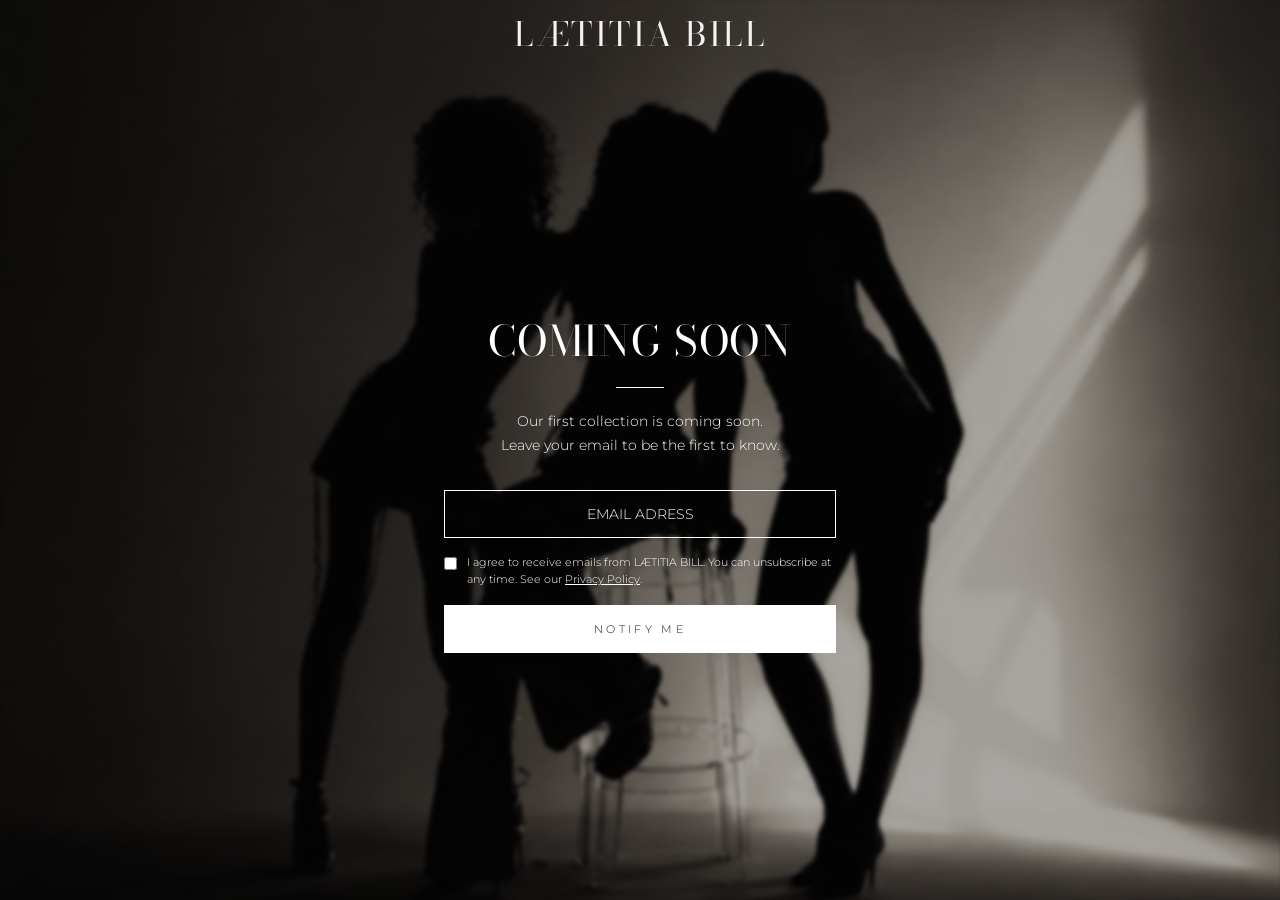
==== commit 698580db: "Coming-soon Html" ====
--- a/coming-soon.html
+++ b/coming-soon.html
@@ -10,10 +10,6 @@
     <link rel="stylesheet" href="style.css">
     <script src="cart-count.js" defer></script>
     <style>
-        <script async type='text/javascript' src='https://static.klaviyo.com/onsite/js/UHBxr9/klaviyo.js?company_id=UHBxr9'></script>
-<script type="text/javascript">
-//Initialize Klaviyo object on page load
-!function(){if(!window.klaviyo){window._klOnsite=window._klOnsite||[];try{window.klaviyo=new Proxy({},{get:function(n,i){return"push"===i?function(){var n;(n=window._klOnsite).push.apply(n,arguments)}:function(){for(var n=arguments.length,o=new Array(n),w=0;w<n;w++)o[w]=arguments[w];var t="function"==typeof o[o.length-1]?o.pop():void 0,e=new Promise((function(n){window._klOnsite.push([i].concat(o,[function(i){t&&t(i),n(i)}]))}));return e}}})}catch(n){window.klaviyo=window.klaviyo||[],window.klaviyo.push=function(){var n;(n=window._klOnsite).push.apply(n,arguments)}}}}(); </script>
         body {
             min-height: 100vh;
             display: flex;
@@ -224,7 +220,7 @@
         <p class="success-message" role="status" aria-live="polite" hidden>You're on the list. We'll be in touch as soon as our debut collection launches.</p>
         <a class="back-link" href="#email-input" hidden><span aria-hidden="true">←</span> BACK</a>
 
-        <form action="HIER-MAILERLITE-URL" method="post" novalidate>
+        <form novalidate>
             <input id="email-input" type="email" name="fields[email]" placeholder="EMAIL ADRESS" aria-label="Email address" aria-describedby="email-error" required>
             <p class="field-error" id="email-error" role="alert" hidden></p>
 
@@ -234,11 +230,15 @@
             </label>
             <p class="field-error" id="consent-error" role="alert" hidden></p>
 
+            <p class="field-error" id="form-error" role="alert" hidden></p>
             <button type="submit">NOTIFY ME</button>
         </form>
     </main>
 
     <script>
+        const KLAVIYO_PUBLIC_KEY = "UHBxr9";
+        const KLAVIYO_LIST_ID = "UaCZ2w";
+
         const subscribeForm = document.querySelector("form");
         const heading = document.querySelector("main h1");
         const lead = document.querySelector(".lead");
@@ -248,6 +248,8 @@
         const consentInput = subscribeForm.querySelector('input[type="checkbox"]');
         const emailError = document.querySelector("#email-error");
         const consentError = document.querySelector("#consent-error");
+        const formError = document.querySelector("#form-error");
+        const submitButton = subscribeForm.querySelector('button[type="submit"]');
         const main = subscribeForm.closest("main");
 
         const clearError = (input, message) => {
@@ -283,8 +285,40 @@
             emailInput.focus();
         });
 
-        subscribeForm.addEventListener("submit", (event) => {
+        const subscribeToKlaviyo = async (email) => {
+            const response = await fetch(
+                `https://a.klaviyo.com/client/subscriptions/?company_id=${encodeURIComponent(KLAVIYO_PUBLIC_KEY)}`,
+                {
+                    method: "POST",
+                    headers: {
+                        "Content-Type": "application/vnd.api+json",
+                        "revision": "2024-10-15"
+                    },
+                    body: JSON.stringify({
+                        data: {
+                            type: "subscription",
+                            attributes: {
+                                custom_source: "Coming Soon Page",
+                                profile: {
+                                    data: { type: "profile", attributes: { email } }
+                                }
+                            },
+                            relationships: {
+                                list: { data: { type: "list", id: KLAVIYO_LIST_ID } }
+                            }
+                        }
+                    })
+                }
+            );
+
+            if (!response.ok) {
+                throw new Error(`Klaviyo responded with ${response.status}`);
+            }
+        };
+
+        subscribeForm.addEventListener("submit", async (event) => {
             event.preventDefault();
+            formError.hidden = true;
             const emailIsValid = emailInput.validity.valid;
             const consentIsChecked = consentInput.checked;
 
@@ -310,6 +344,19 @@
                 return;
             }
 
+            submitButton.disabled = true;
+
+            try {
+                await subscribeToKlaviyo(emailInput.value.trim());
+            } catch (error) {
+                console.error(error);
+                formError.textContent = "Something went wrong. Please try again in a moment.";
+                formError.hidden = false;
+                submitButton.disabled = false;
+                return;
+            }
+
+            submitButton.disabled = false;
             subscribeForm.hidden = true;
             main.classList.add("success-state");
             heading.textContent = "THANK YOU";
